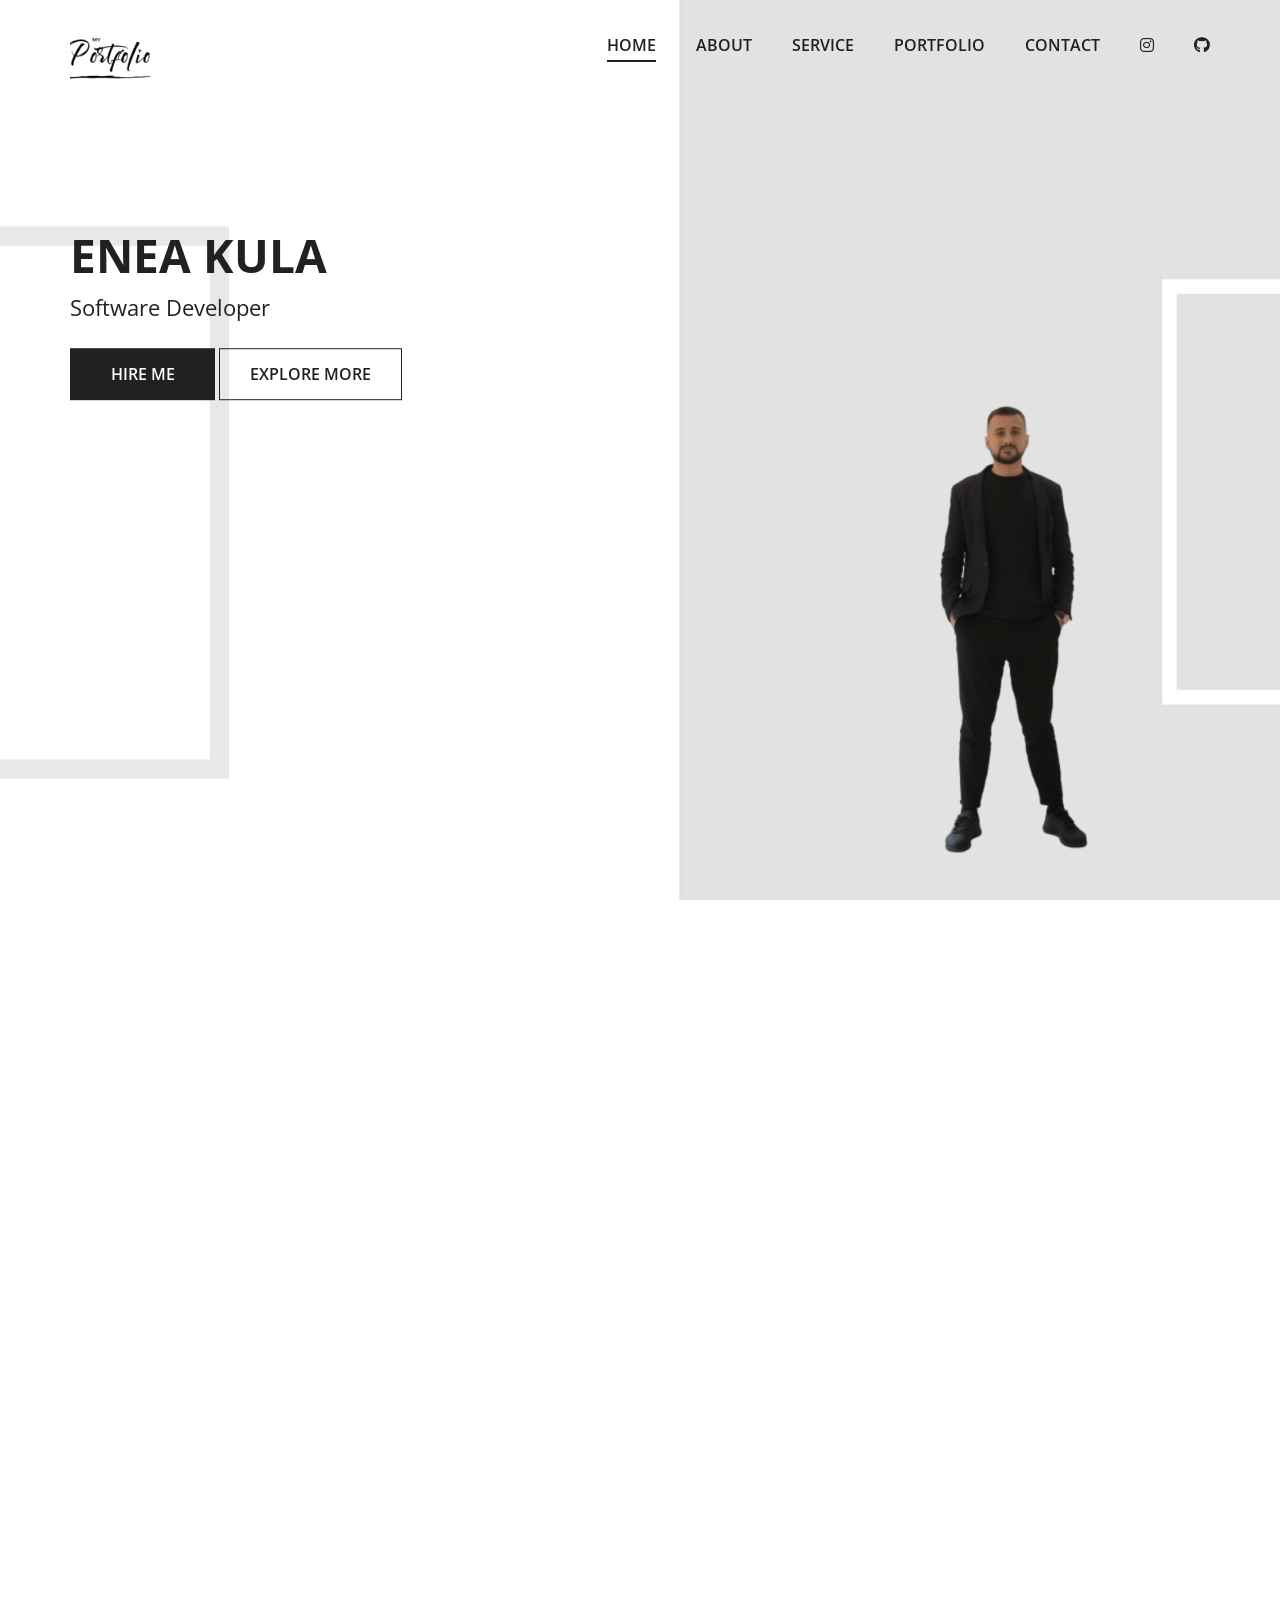
==== index.html @ e33935a3 "link" ====
<!DOCTYPE html>
<html lang="en">

<head>

    <meta http-equiv="Content-Type" content="text/html; charset=utf-8">
    <meta http-equiv="X-UA-Compatible" content="IE=edge">

    <title>Enea Portfolio</title>

    <meta name="description" content="Enea Kula">
    <meta name="author" content="Enea Kula">
    <meta name="keywords" content="Enea Kula">

    <!-- Mobile Specific Metas
    ================================================== -->
    <meta name="viewport" content="width=device-width, minimum-scale=1.0, maximum-scale=1.0">
    <meta name="apple-mobile-web-app-capable" content="yes" />

    <!-- Fonts -->
    <link href="https://fonts.googleapis.com/css?family=Open+Sans:300,400,600,700" rel="stylesheet">

    <style>
        @import url('https://fonts.googleapis.com/css2?family=Emilys+Candy&family=Great+Vibes&family=Poppins:ital,wght@0,100;0,200;0,300;0,400;0,500;0,600;0,700;0,800;0,900;1,100;1,200;1,300;1,400;1,500;1,600;1,700;1,800;1,900&display=swap');
        </style>
    <!-- Favicon
    ================================================== -->
    <link rel="apple-touch-icon" sizes="180x180" href="../logo.png">
    <link rel="icon" type="image/png" sizes="16x16" href="../logo.png">

    <!-- Stylesheets
    ================================================== -->
    <!-- Bootstrap core CSS -->
    <link href="assets/css/bootstrap.min.css" rel="stylesheet">

    <!-- Custom styles for this template -->
    <link href="assets/css/style.css" rel="stylesheet">
    <link href="assets/css/responsive.css" rel="stylesheet">
<link rel="stylesheet" href="https://cdnjs.cloudflare.com/ajax/libs/font-awesome/6.4.2/css/all.min.css">

    <!--[if lt IE 9]>
    <script src="https://oss.maxcdn.com/libs/html5shiv/3.7.0/html5shiv.js"></script>
    <script src="https://oss.maxcdn.com/libs/respond.js/1.4.2/respond.min.js"></script>
    <![endif]-->

</head>

<body>

    <header id="masthead" class="site-header" data-anchor-target=".hero"
        data-top="background: rgba(255,255,255,0); padding: 30px 0; box-shadow: 0px 0px 20px 6px rgba(0, 0, 0, 0);"
        data-top-bottom="background: rgba(255,255,255,1); padding: 10px 0; box-shadow: 0px 0px 20px 6px rgba(0, 0, 0, 0.2);">
        <nav id="primary-navigation" class="site-navigation">
            <div class="container">
                <div class="navbar-header page-scroll">

                    <button type="button" class="navbar-toggle collapsed" data-target="#portfolio-perfect-collapse"
                        aria-expanded="false">
                        <span class="icon-bar"></span>
                        <span class="icon-bar"></span>
                        <span class="icon-bar"></span>
                    </button>

                    <a href="#hero" class="site-logo">
                        <img src="../logo.png" alt="logo">

                    </a>

                </div><!-- /.navbar-header -->

                <div class="main-menu" id="portfolio-perfect-collapse">

                    <ul class="nav navbar-nav navbar-right">

                        <li class="page-scroll"><a href="#hero">Home</a></li>
                        <li class="page-scroll"><a href="#about">About</a></li>
                        <li class="page-scroll"><a href="#service">Service</a></li>
                        <li class="page-scroll"><a href="#portfolio">Portfolio</a></li>
                        <li class="page-scroll"><a href="#contact">Contact</a></li>
                        
                        <li class="page-scroll">  <a  href="https://www.instagram.com/k.ennea/">
                            <i class="fa-brands fa-instagram"></i>
                        </a></li>
                       
                         <li class="page-scroll">  <a  href="https://github.com/eneakula">
                            <i class="fa-brands fa-github"></i>
                        </a></li> 
                      

                    </ul><!-- /.navbar-nav -->

                </div><!-- /.navbar-collapse -->

            </div>
        </nav><!-- /.primary-navigation -->
    </header><!-- /#header -->

    <div id="hero" class="hero">
        <div class="container">
            <div class="row">

                <div class="col-md-6">
                    <h1>Enea Kula</h1>
                    <div class="page-scroll">
                        <p class="job-title">Software Developer</p>
                        <a href="#contact" class="btn btn-fill ">Hire me</a>
                        <div class="clearfix visible-xxs"></div>
                        <a href="#portfolio" class="btn btn-border">Explore more</a>
                    </div>
                </div>

                <div class="col-md-6 text-right ">
                    <img src="../enea 1.png">
                </div>

            </div>
        </div>
    </div><!-- /.hero -->

    <main id="main" class="site-main">

        <section id="about" class="site-section section-about text-center">
            <div class="container">
                <div class="row">
                    <div class="col-md-6 col-md-offset-3">
                        <h2>About</h2>
                        <img src="assets/img/lines.svg" class="img-lines" alt="lines">
                        <p>Hello! I'm Enea Kula, a Java developer, and a guy slighty obsessed for code quality. I’m
                            currently available for freelance work. If you have a project that you want to get started
                            or think you need my help with something, then get in touch.</p>
                        <a href="../ENEA KULA CV.pdf" class="btn btn-fill" target="_blank" download>Download my cv</a>
                    </div>
                </div>
            </div>
        </section><!-- /.secton-about -->

        <section class="site-section section-skills">
            <div class="container">
                <div class="text-center">
                    <h3>My Skills</h3>
                    <img src="assets/img/lines.svg" class="img-lines" alt="lines">
                </div>
                <div class="row">
                    <div class="col-md-4">
                        <div class="skill">
                            <h4>Html/css/JS</h4>
                            <div class="progress">
                                <div class="progress-bar" role="progressbar" data-transitiongoal="100"></div>
                                <!-- /.progress-bar -->
                            </div><!-- /.progress -->
                        </div><!-- /.skill -->
                        <div class="skill">
                            <h4>JAVA</h4>
                            <div class="progress">
                                <div class="progress-bar" role="progressbar" data-transitiongoal="75"></div>
                                <!-- /.progress-bar -->
                            </div><!-- /.progress -->
                        </div><!-- /.skill -->
                    </div>
                    <div class="col-md-4">
                        <div class="skill">
                            <h4>Spring-Boot</h4>
                            <div class="progress">
                                <div class="progress-bar" role="progressbar" data-transitiongoal="82"></div>
                                <!-- /.progress-bar -->
                            </div><!-- /.progress -->
                        </div><!-- /.skill -->
                        <div class="skill">
                            <h4>Angular</h4>
                            <div class="progress">
                                <div class="progress-bar" role="progressbar" data-transitiongoal="66"></div>
                                <!-- /.progress-bar -->
                            </div><!-- /.progress -->
                        </div><!-- /.skill -->
                    </div>
                    <div class="col-md-4">
                        <div class="skill">
                            <h4>Bootstrap</h4>
                            <div class="progress">
                                <div class="progress-bar" role="progressbar" data-transitiongoal="97"></div>
                                <!-- /.progress-bar -->
                            </div><!-- /.progress -->
                        </div><!-- /.skill -->
                        <div class="skill">
                            <h4>JQuery</h4>
                            <div class="progress">
                                <div class="progress-bar" role="progressbar" data-transitiongoal="45"></div>
                                <!-- /.progress-bar -->
                            </div><!-- /.progress -->
                        </div><!-- /.skill -->
                    </div>
                </div>
            </div>
        </section><!-- /.secton-skills -->

        <section id="service" class="site-section section-services overlay text-center">
            <div class="container">
                <div class="row">
                    <div class="col-md-12">
                        <h3>What i do</h3>
                        <img src="assets/img/lines.svg" class="img-lines" alt="lines">
                    </div>
                    <div class="col-sm-4">
                        <div class="service">
                            <img src="assets/img/front-end.svg" alt="Front End Developer">
                            <h4>Front-end</h4>
                            <p>As a javascript developer, I have experience in HTML5 and CSS3 techniques working with
                                jQuery or more advanced javascript MVC frameworks such as angular</p>
                        </div><!-- /.service -->
                    </div>
                    <div class="col-sm-4">
                        <div class="service">
                            <img src="assets/img/back-end.svg" alt="Back End Developer">
                            <h4>Back-end</h4>
                            <p>My unique blend of management and technical expertise positions me to contribute effectively in dynamic environments. 
                                I am eager to leverage my finance knowledge and Java development skills to drive innovation and success in future projects.
                            </p>
                        </div><!-- /.service -->
                    </div>
                    <div class="col-sm-4">
                        <div class="service">
                            <img src="assets/img/consultancy.svg" alt="Coding">
                            <h4>Finance</h4>
                            <p>I am a finance specialist and senior management manager with over 7 years of experience in the finance and banking sectors. 
                                My strong educational background in finance and accounting has provided me with a comprehensive understanding of banking operations, allowing me to excel in managerial roles. </p>
                        </div><!-- /.service -->
                    </div>
                </div>
            </div>
        </section><!-- /.secton-services -->



        <section id="service" class="site-section section-services overlay text-center">
            <div class="container">
                <div class="row">
                    <div class="col-md-12">
                        <h3 style="font-family:Emilys Candy">Willkommen Travel</h3>
        

       <a href="https://www.instagram.com/willkommen_travel/?next=%2F">  
        <img src="./32d26d52-7d92-44be-be61-be09a4246f8b.JPG" style="width: 270px; margin-top: 10px;margin-bottom: 10px;"  alt="lines">
    </a>  
                    </div>
                    <div class="col-sm-12">
                        <div class="service">
                            <!-- <img src="." alt="Front End Developer"> -->
                      
                            <p>At Willkommen Travel, we are passionate about creating unforgettable travel experiences that
                                 inspire and enrich every journey. Our deep love for exploration drives us to offer only the best 
                                 destinations, tailored to your unique desires. As the leading travel agency in
                                 the country, we pride ourselves on delivering unparalleled service and exceptional vacations. <br>
                              <span > <a href="https://www.instagram.com/willkommen_travel/?next=%2F"> If you want to see more offerts click here! </a> </span>
                                </p>
                              
                        </div>
                        
                        
                        <!-- /.service -->
                    </div>
                    <!-- <div class="col-sm-4">
                        <div class="service">
                            <img src="assets/img/back-end.svg" alt="Back End Developer">
                            <h4>Hello</h4>
                            <p>Lorem ipsum dolor, sit amet consectetur adipisicing elit. Dolorum nesciunt cum quos alias sequi voluptatem facere illo, 
                                ipsum rem aspernatur, ipsa perspiciatis velit nulla saepe nobis facilis. Quidem, cum sapiente!
                            </p>
                        </div>
                    </div> -->
                    <!-- <div class="col-sm-4">
                        <div class="service">
                            <img src="assets/img/consultancy.svg" alt="Coding">
                            <h4>Hello</h4>
                            <p>
                    Lorem ipsum dolor sit amet consectetur adipisicing elit. Animi autem quidem ipsa modi possimus, labore cumque,
                     provident itaque praesentium quaerat aliquam debitis optio repellendus id vero officia excepturi illo molestiae! </p>
                        </div>
                    </div> -->
                </div>
            </div>
        </section><!-- /.secton-services -->













        <section id="portfolio" class="site-section section-portfolio">
            <div class="container">
                <div class="text-center">
                    <h3>My recent Works</h3>
                    <img src="assets/img/lines.svg" class="img-lines" alt="lines">
                </div>
                <div class="row">
                    <div class="col-md-4 col-xs-6">
                        <div class="portfolio-item">
                            <img src="./banke.jpg" class="img-res" alt="">
                            <div class="portfolio-item-info">
                                <h4>BANK</h4>
                                <a href="#" data-toggle="modal" data-target="#portfolioItem1"><span
                                        class="glyphicon glyphicon-eye-open"></span></a>
                                <a href="#"><span class="glyphicon glyphicon-link"></span></a>
                            </div><!-- /.portfolio-item-info -->
                        </div><!-- /.portfolio-item -->
                    </div>
                    <div class="col-md-4 col-xs-6">
                        <div class="portfolio-item">
                            <img src="./administrate.jpg" class="img-res" alt="">
                            <div class="portfolio-item-info">
                                <h4>Housing Sector Specialist</h4>
                                <a href="#" data-toggle="modal" data-target="#portfolioItem2"><span
                                        class="glyphicon glyphicon-eye-open"></span></a>
                                <a href="#"><span class="glyphicon glyphicon-link"></span></a>
                            </div><!-- /.portfolio-item-info -->
                        </div><!-- /.portfolio-item -->
                    </div>
                    <div class="col-md-4 col-xs-6">
                        <div class="portfolio-item">
                            <img src="assets/img/portfolio-3.jpg" class="img-res" alt="">
                            <div class="portfolio-item-info">
                                <h4>Gibili-cinema</h4>
                                <a href="https://github.com/eneakula/gibili-cinema" data-toggle="modal" data-target="#portfolioItem3"><span
                                        class="glyphicon glyphicon-eye-open"></span></a>
                                <a href="https://github.com/eneakula/gibili-cinema"><span class="glyphicon glyphicon-link"></span></a>
                            </div><!-- /.portfolio-item-info -->
                        </div><!-- /.portfolio-item -->
                    </div>
                    <div class="col-md-4 col-xs-6">
                        <div class="portfolio-item">
                            <img src="assets/img/portfolio-4.jpg" class="img-res" alt="">
                            <div class="portfolio-item-info">
                                <h4 style="font-size: 25px;" >Parking-Management-System</h4>
                                <a href="https://github.com/eneakula/Parking-Management-System" data-toggle="modal" data-target="#portfolioItem4"><span
                                        class="glyphicon glyphicon-eye-open"></span></a>
                                <a href="https://github.com/eneakula/Parking-Management-System"><span class="glyphicon glyphicon-link"></span></a>
                            </div><!-- /.portfolio-item-info -->
                        </div><!-- /.portfolio-item -->
                    </div>
                    <div class="col-md-4 col-xs-6">
                        <div class="portfolio-item">
                            <img src="assets/img/portfolio-5.jpg" class="img-res" alt="">
                            <div class="portfolio-item-info">
                                <h4 style="font-size: 25px;">Student Management System</h4>
                                <a href="https://github.com/eneakula/Student_Management_System" data-toggle="modal" data-target="#portfolioItem5"><span
                                        class="glyphicon glyphicon-eye-open"></span></a>
                                <a href="https://github.com/eneakula/Student_Management_System"><span class="glyphicon glyphicon-link"></span></a>
                            </div><!-- /.portfolio-item-info -->
                        </div><!-- /.portfolio-item -->
                    </div>
                    <div class="col-md-4 col-xs-6">
                        <div class="portfolio-item">
                            <img src="./Library.jpg" class="img-res" alt="">
                            <div class="portfolio-item-info">
                                <h4>Library Management </h4>
                                <a href="https://github.com/eneakula/Library_Management" data-toggle="modal" data-target="#portfolioItem6"><span
                                        class="glyphicon glyphicon-eye-open"></span></a>
                                <a href="https://github.com/eneakula/Library_Management"><span class="glyphicon glyphicon-link"></span></a>
                            </div><!-- /.portfolio-item-info -->
                        </div><!-- /.portfolio-item -->
                    </div>
                </div>
            </div>
        </section><!-- /.secton-portfolio -->

        <section class="site-section section-counters text-center">
            <div class="container">
                <div class="row">
                    <div class="col-sm-4 col-xs-12">
                        <p class="counter start" data-to="10" data-speed="2000">1</p>
                        <h4>Years Experience</h4>
                    </div>
                    <div class="col-sm-4 col-xs-12">
                        <p class="counter start" data-to="120" data-speed="2000">10</p>
                        <h4>Projects Delivered</h4>
                    </div>
                    <div class="col-sm-4 col-xs-12">
                        <p id="infinity" class="counter" data-from="0" data-to="1" data-speed="1000">0</p>
                        <h4>Seconds on this site!</h4>
                    </div>
                </div>
            </div>
        </section><!-- /.section-counters -->

        <section id="contact" class="site-section section-form text-center">
            <div class="container">

                <h3>Contact</h3>
                <img src="assets/img/lines.svg" class="img-lines" alt="lines">
                <form>
                    <div class="row">
                        <div class="col-sm-6">
                            <input type="text" name="name" class="form-control mt-x-0" placeholder="Name" required>
                        </div>
                        <div class="col-sm-6">
                            <input type="email" name="email" class="form-control" placeholder="Email" required>
                        </div>
                        <div class="col-sm-12">
                            <textarea name="message" id="mesaage" class="form-control" placeholder="Message"
                                required></textarea>
                        </div>
                    </div>
                    
                   
      

                              <button   class="btn btn-border" > 
                                <a  href="mailto:kulaenea94@gmail.com" class="topbar-item link">Hire Me  </a>
                      </button>
                       
                </form>
            </div>
        </section><!-- /.section-form -->

    </main><!-- /#main -->
<section>
    <footer id="colophon" class="site-footer">
        <div class="container">
            <div class="row">
                <div class="col-sm-4 col-xs-12">           
                    
                    <a class="icon linkedin-bg" href="https://www.linkedin.com/in/enea-kula/?originalSubdomain=al"><i class="icon-linkedin"></i></a>

                    <a class="icon github-bg" href="https://github.com/eneakula">
                        <i class="fa-brands fa-github"></i>
                    </a>
                    <a class="icon instagram-bg" href="https://www.instagram.com/k.ennea/">
                        <i class="fa-brands fa-instagram"></i>
                    </a>
                    <a class="icon instagram-bg" href="https://www.instagram.com/willkommen_travel/?next=%2F">
                        <i class="fa-brands fa-instagram"></i>
                    </a>

                    <a class="icon facebook-bg" href="#"><i class="icon-facebook"></i></a>

                </div>
                <div class="col-sm-4 col-sm-offset-0 col-xs-6 col-xs-offset-3">
                    <p class="copyright">2025. All Rights Reserved Enea Kula</p>
                </div>
                <div class="col-sm-4 col-xs-3">
                    <div class="text-right page-scroll">
                        <a class="icon icon-up-bg" href="#hero"><i class="icon-up"></i></a>
                    </div>
                </div>
            </div>
        </div>
    </footer><!-- /#footer -->
</section>

     
    <div id="portfolioItem1" class="modal fade" role="dialog">
        <div class="modal-dialog">
            <div class="modal-content">
                <div class="modal-header">
                    <a class="close" data-dismiss="modal"><span class="glyphicon glyphicon-remove"></span></a>
                    <img class="img-res" src="./banke.jpg" alt="">
                </div>
                <div class="modal-body">
                    <h4 class="modal-title">Finance</h4>
                    <p>I have worked at Intesa Sanpaolo Bank, managing the opening and
                         closing of individual and business accounts, ensuring compliance with bank policies. 
                         I handled internal and interbank transactions and provided guidance on consumer loans.
                         My role focused on delivering excellent customer service and maintaining a
                          strong understanding of banking products.</p>
                </div>
                <div class="modal-footer">
                    <a href="#" class="btn btn-fill">Visit Page</a>
                </div>
            </div>
        </div>
    </div>

    <div id="portfolioItem2" class="modal fade" role="dialog">
        <div class="modal-dialog">
            <div class="modal-content">
                <div class="modal-header">
                    <a class="close" data-dismiss="modal"><span class="glyphicon glyphicon-remove"></span></a>
                    <img class="img-res" src="./administrate.jpg" alt="">
                </div>
                <div class="modal-body">
                    <h4 class="modal-title">Housing Sector Specialist</h4>
                    <p>I have worked for over 4 years as a Housing Sector 
                        Specialist in the Municipality of Durrës, Albania,
                         focusing on social policies. My responsibilities
                          included reviewing housing applications from 
                          citizens across the municipality
                         in need of social housing and ensuring their
                          treatment in accordance with current laws.
                           I also prepared the budget for housing projects
                            and contributed to the development of 
                            short-term housing policies.</p>
                </div>
                <div class="modal-footer">
                    <a href="#" class="btn btn-fill">Visit Page</a>
                </div>
            </div>
        </div>
    </div>

    <div id="portfolioItem3" class="modal fade" role="dialog">
        <div class="modal-dialog">
            <div class="modal-content">
                <div class="modal-header">
                    <a class="close" data-dismiss="modal"><span class="glyphicon glyphicon-remove"></span></a>
                    <img class="img-res" src="assets/img/portfolio-3.jpg" alt="">
                </div>
                <div class="modal-body">
                    <h4 class="modal-title">gibili-cinema</h4>
                    <p>The "gibili-cinema" project is a website that
                         provides detailed information about a curated selection of films from Studio Ghibli. Each film includes a specific description featuring the trailer, director, runtime, and production year. 
                        The site is built using Angular and 
                        JavaScript, offering an interactive and
                         dynamic user experience for film enthusiasts 
                         and those looking to explore the works of this
                          renowned studio.</p>
                </div>
                <div class="modal-footer">
                    <a href="https://github.com/eneakula/gibili-cinema" class="btn btn-fill">Visit Page</a>
                </div>
            </div>
        </div>
    </div>

    <div id="portfolioItem4" class="modal fade" role="dialog">
        <div class="modal-dialog">
            <div class="modal-content">
                <div class="modal-header">
                    <a class="close" data-dismiss="modal"><span class="glyphicon glyphicon-remove"></span></a>
                    <img class="img-res" src="assets/img/portfolio-4.jpg" alt="">
                </div>
                <div class="modal-body">
                    <h4 class="modal-title">Parking-Management-System</h4>
                    <p>The Parking Management System is a Java-based application designed to 
                        manage vehicle entries, exits, and parking payments in a designated parking area.
                         It utilizes an SQL database 
                        to store customer details, parking slot availability, and parking tickets.</p>
                </div>
                <div class="modal-footer">
                    <a href="https://github.com/eneakula/Parking-Management-System" class="btn btn-fill">Visit Page</a>
                </div>
            </div>
        </div>
    </div>

    <div id="portfolioItem5" class="modal fade" role="dialog">
        <div class="modal-dialog">
            <div class="modal-content">
                <div class="modal-header">
                    <a class="close" data-dismiss="modal"><span class="glyphicon glyphicon-remove"></span></a>
                    <img class="img-res" src="assets/img/portfolio-5.jpg" alt="">
                </div>
                <div class="modal-body">
                    <h4 class="modal-title">Student Management System</h4>
                    <p>The Student Management System is designed to 
                        streamline and organize student data, making it easier to manage academic records 
                        and administrative tasks. It offers features like grade tracking, attendance monitoring,
                         and course management, ensuring efficiency and accuracy. With this system, educational institutions
                         can improve communication, simplify processes, and enhance the overall student experience.</p>
                </div>
                <div class="modal-footer">
                    <a href="https://github.com/eneakula/Student_Management_System" class="btn btn-fill">Visit Page</a>
                </div>
            </div>
        </div>
    </div>

    <div id="portfolioItem6" class="modal fade" role="dialog">
        <div class="modal-dialog">
            <div class="modal-content">
                <div class="modal-header">
                    <a class="close" data-dismiss="modal"><span class="glyphicon glyphicon-remove"></span></a>
                    <img class="img-res" src="./Library.jpg" alt="">
                </div>
                <div class="modal-body">
                    <h4 class="modal-title">Library Management</h4>
                    <p>The Library Management System, developed in Java, 
                        efficiently manages a library’s collection by storing key
                         information, including the author, title, and year of publication.
                          It offers functionality for adding and removing books based on specific 
                          criteria such as author or theme, ensuring dynamic inventory control.
                           Additionally, the system supports searching
                         and updating book details, streamlining library operations and enhancing user accessibility</p>
                </div>
                <div class="modal-footer">
                    <a href="https://github.com/eneakula/Library_Management" class="btn btn-fill">Visit Page</a>
                </div>
            </div>
        </div>
    </div>

    <!-- Bootstrap core JavaScript
    ================================================== -->
    <!-- Placed at the end of the document so the pages load faster -->
    <script src="https://ajax.googleapis.com/ajax/libs/jquery/3.1.1/jquery.min.js"></script>
    <script src="assets/js/bootstrap.min.js"></script>
    <script src="https://cdnjs.cloudflare.com/ajax/libs/jquery-easing/1.4.1/jquery.easing.min.js"></script>
    <script src="assets/js/skrollr.min.js"></script>
    <script
        src="https://cdnjs.cloudflare.com/ajax/libs/bootstrap-progressbar/0.9.0/bootstrap-progressbar.min.js"></script>
    <script src="assets/js/jquery.countTo.min.js"></script>
    <script src="assets/js/script.js"></script>

</body>

</html>
---- assets/css/style.css ----
/* FONT
================================================== */
@font-face {
  font-family: "fontello";
  src: url("../fonts/fontello.eot?37927580");
  src: url("../fonts/fontello.eot?37927580#iefix") format("embedded-opentype"),
    url("../fonts/fontello.woff2?37927580") format("woff2"),
    url("../fonts/fontello.woff?37927580") format("woff"),
    url("../fonts/fontello.ttf?37927580") format("truetype"),
    url("../fonts/fontello.svg?37927580#fontello") format("svg");
  font-weight: normal;
  font-style: normal;
}

[class^="icon-"]:before,
[class*=" icon-"]:before {
  font-family: "fontello";
  font-style: normal;
  font-weight: normal;
  speak: none;
  display: inline-block;
  text-decoration: inherit;
  width: 1em;
  margin-right: 0.2em;
  text-align: center;
  font-variant: normal;
  text-transform: none;
  line-height: 1em;
  margin-left: 0.2em;
  -webkit-font-smoothing: antialiased;
  -moz-osx-font-smoothing: grayscale;
}

.icon-twitter:before {
  content: "\f099";
} /* '' */
.icon-facebook:before {
  content: "\f09a";
} /* '' */
.icon-gplus:before {
  content: "\f0d5";
} /* '' */
.icon-linkedin:before {
  content: "\f0e1";
} /* '' */
.icon-linkedin:before {
  content: "\f0e1";
} /* '' */
.icon-up:before {
  content: "\f176";
} /* '' */

/* CUSTOM RESETS
================================================== */
a {
  transition: color 0.25s ease-in-out;
  -moz-transition: color 0.25s ease-in-out;
  -webkit-transition: color 0.25s ease-in-out;
  -o-transition: color 0.25s ease-in-out;
  -ms-transition: color 0.25s ease-in-out;
}

a:focus,
a:hover {
  outline: 0 none;
  text-decoration: none;
}

h4 {
  font-size: 30px;
}
html,
body {
  padding: 0;
  margin: 0;
  overflow-x: hidden;
}
/* Buttons */
.btn {
  min-width: 145px;
  line-height: 50px;
  padding: 0 30px;
  font-size: 16px;
  font-weight: 600;
  text-transform: uppercase;
  border-radius: 0;
  transition: box-shadow 0.25s ease-in-out;
  -moz-transition: box-shadow 0.25s ease-in-out;
  -webkit-transition: box-shadow 0.25s ease-in-out;
  -o-transition: box-shadow 0.25s ease-in-out;
  -ms-transition: box-shadow 0.25s ease-in-out;
}

.btn-fill {
  color: #fff;
  background-color: #212121;
}

.btn-border {
  background-color: transparent;
  color: #212121;
  border: 1px solid #212121;
}

.btn-fill:hover,
.btn-fill:focus {
  color: #fff;
}

.btn:hover,
.btn:focus {
  box-shadow: 0px 10px 18px 0px rgba(0, 0, 0, 0.15);
}

/* Input fields */
.form-control {
  padding-left: 10px;
  border: 0;
  border-bottom: 1px solid #212121;
  border-radius: 0;
  background-color: transparent;
  box-shadow: none;
  outline: 0 none transparent;
  -webkit-appearance: none;
}

textarea {
  margin-top: 40px;
  min-height: 200px;
  resize: none;
}

.form-control:focus {
  box-shadow: none;
  border-bottom-color: #e1e1e1;
}

::-moz-placeholder,
::-webkit-input-placeholder {
  font-size: 16px;
}

/* LAYOUT
================================================== */
html,
body {
  width: 100%;
  height: 100%;
  margin: 0;
  padding: 0;
  font-family: "Open Sans", sans-serif;
  font-size: 16px;
  color: #212121;
}

.img-res {
  display: block;
  width: 100vw;
  height: 100vh;
  max-width: 100%;
  max-height: 100%;
  object-fit: cover;
}

.visible-xxs {
  display: none;
}

/* Background-color */
.gray-bg {
  background-color: #e1e1e1;
}

/* HEADER
================================================== */
.site-header {
  position: fixed;
  top: 0;
  width: 100%;
  background-color: transparent;
  z-index: 5;
}

.site-logo img {
  padding-bottom: 2px;
  max-width: 80px;
}

/* Navigation */
.navbar-nav > li > a {
  padding: 5px 0;
  font-weight: 600;
  color: #212121;
  text-transform: uppercase;
  border-bottom: 2px solid transparent;
  transition: border-color 0.25s ease-in-out;
  -moz-transition: border-color 0.25s ease-in-out;
  -webkit-transition: border-color 0.25s ease-in-out;
  -o-transition: border-color 0.25s ease-in-out;
  -ms-transition: border-color 0.25s ease-in-out;
}

.navbar-nav.navbar-right {
  margin-right: 0;
}

.navbar-nav > li + li > a {
  margin-left: 40px;
}

.navbar-nav > li > a:hover,
.navbar-nav > li.active > a,
.nav > li > a:hover,
.nav > li.active > a {
  background-color: transparent;
  border-bottom: 2px solid #212121;
}

.nav > li > a:focus {
  background-color: transparent;
}

/* HERO
================================================== */
.hero {
  background: url(../img/hero.jpg) no-repeat center / cover;
  height: 100%;
  width: 100%;
  min-height: 700px;
}

.hero .container {
  position: relative;
  height: 100%;
}

.hero .col-md-6:first-child {
  position: absolute;
  top: 35%;
  left: 0;
  transform: translateY(-50%);
  -webkit-transform: translateY(-50%);
  -ms-transform: translateY(-50%);
  -moz-transform: translateY(-50%);
  -o-transform: translateY(-50%);
  z-index: 2;
}

.hero .col-md-6:last-child {
  position: absolute;
  right: 0;
  bottom: 0;
}

.hero h1 {
  font-size: 46px;
  font-weight: 700;
  margin: 0 0 15px;
  text-transform: uppercase;
}

.job-title {
  font-size: 22px;
  margin-bottom: 30px;
  line-height: 1;
}

.hero img {
  height: 600px;
}

/* SITEMAIN
================================================== */
.site-main {
  position: relative;
  margin-bottom: 100px;
  background-color: #fff;
  z-index: 1;
}
/* site-section */
.site-section {
  padding-top: 120px;
}

.site-section h2,
.site-section h3 {
  font-size: 36px;
  margin: 0;
  text-transform: uppercase;
}

.img-lines {
  margin: 15px 0 40px;
}

.site-section p {
  margin-bottom: 35px;
}

/* Section: Skills */
.section-skills {
  padding-bottom: 120px;
}

.skill + .skill {
  margin-top: 50px;
}

.skill h4 {
  font-size: 24px;
  text-transform: uppercase;
  margin: 0 0 15px;
}

.progress {
  height: 15px;
  margin-bottom: 0;
  border-radius: 0;
  background-color: #dfdfdf;
  box-shadow: none;
}

.progress-bar {
  background-color: #212121;
}

/* Section: Services */
.section-services {
  position: relative;
  padding-top: 220px;
}

.section-services:before {
  content: "";
  background: url(../img/manhatan.jpeg) no-repeat fixed center / cover;
  width: 100%;
  height: 400px;
  position: absolute;
  left: 0;
  top: 0;
}


.overlay:after {
  content: "";
  width: 100%;
  height: 400px;
  position: absolute;
  background-color: rgba(255, 255, 255, 0.5);
  top: 0;
  left: 0;
  z-index: 0;
}

.section-services .container {
  padding: 120px 100px;
  position: relative;
  background-color: #fff;
  box-shadow: 0px 0px 40px 8px rgba(0, 0, 0, 0.2);
  z-index: 1;
}

.service h4 {
  margin: 25px 0;
  font-size: 24px;
  font-weight: 700;
}

.service p {
  color: #000;
  margin-bottom: 0;
}

/* Section: Portfolio */
.section-portfolio {
  padding-bottom: 120px;
}

.portfolio-item {
  height: 280px;
  margin-bottom: 30px;
  position: relative;
}

.section-portfolio .col-md-4:nth-last-child(-n + 3) .portfolio-item {
  margin-bottom: 0;
}

.portfolio-item:before {
  content: "";
  height: 100%;
  width: 100%;
  position: absolute;
  top: 0;
  left: 0;
  z-index: 1;
  transition: background-color 0.25s ease-in-out;
  -moz-transition: background-color 0.25s ease-in-out;
  -webkit-transition: background-color 0.25s ease-in-out;
  -o-transition: background-color 0.25s ease-in-out;
  -ms-transition: background-color 0.25s ease-in-out;
}

.portfolio-item:hover:before {
  background-color: rgba(33, 33, 33, 0.6);
}

.portfolio-item-info {
  position: absolute;
  top: 150px;
  left: 0px;
  z-index: 999;
  opacity: 0;
  transition: opacity 0.25s ease-in-out, left 0.25s ease-in-out;
  -moz-transition: opacity 0.25s ease-in-out, left 0.25s ease-in-out;
  -webkit-transition: opacity 0.25s ease-in-out, left 0.25s ease-in-out;
  -o-transition: opacity 0.25s ease-in-out, left 0.25s ease-in-out;
  -ms-transition: opacity 0.25s ease-in-out, left 0.25s ease-in-out;
}

.portfolio-item:hover .portfolio-item-info {
  left: 50px;
  opacity: 1;
}

.portfolio-item-info h4 {
  margin: 0 0 20px;
  font-weight: 700;
  color: #fff;
}

.portfolio-item-info a {
  padding: 6px 7px 4px;
  font-size: 12px;
  border: 1px solid #fff;
  border-radius: 50px;
  color: #fff;
  transition: color 0.25s ease-in-out, background-color 0.25s ease-in-out;
  -moz-transition: color 0.25s ease-in-out, background-color 0.25s ease-in-out;
  -webkit-transition: color 0.25s ease-in-out,
    background-color 0.25s ease-in-out;
  -o-transition: color 0.25s ease-in-out, background-color 0.25s ease-in-out;
  -ms-transition: color 0.25s ease-in-out, background-color 0.25s ease-in-out;
}

.portfolio-item-info a:hover {
  color: #212121;
  background-color: #fff;
}

.section-portfolio .btn {
  margin-top: 10px;
}

/* Modal */
.modal {
  z-index: 9999;
}

.modal-content {
  border-radius: 0;
  box-shadow: 0px 0px 40px 8px rgba(0, 0, 0, 0.2);
}

.modal-header {
  position: relative;
  padding: 0;
  height: 500px;
}

.modal-header .close {
  position: absolute;
  right: 0;
  padding: 10px 11px;
  margin-top: 0;
  background-color: #fff;
  font-size: 16px;
  color: #212121;
  border-left: 1px solid #212121;
  border-bottom: 1px solid #212121;
  opacity: 1;
  transition: box-shadow 0.25s ease-in-out;
  -moz-transition: box-shadow 0.25s ease-in-out;
  -webkit-transition: box-shadow 0.25s ease-in-out;
  -o-transition: box-shadow 0.25s ease-in-out;
  -ms-transition: box-shadow 0.25s ease-in-out;
}

.modal-header .close:hover {
  box-shadow: 0px 10px 18px 0px rgba(0, 0, 0, 0.2);
}

.modal-body h4 {
  font-weight: 700;
}

.modal-footer {
  text-align: center;
}

/* Section: Counters */
.section-counters {
  background: url(../img/kompania.jpg) no-repeat fixed center / cover;
  width: 100%;
  padding: 100px 0;
  position: relative;
}

.section-counters:before {
  content: "";
  position: absolute;
  top: 0;
  left: 0;
  width: 100%;
  height: 100%;
  background-color: rgba(0, 0, 0, 0.7);
}

.section-counters h4 {
  color: #fff;
  margin: 25px 0 0;
}

.site-section p.counter {
  font-size: 100px;
  font-weight: 300;
  color: #fff;
  margin: 0;
  line-height: 0.8;
}

/* Section: Form*/
.section-form {
  padding-bottom: 120px;
}

.section-form .btn {
  margin-top: 40px;
}

/* FOOTER
================================================== */
.site-footer {
  position:relative;
  bottom: 0;
  padding: 30px 0;
  width: 100%;
  background-color: #212121;
  z-index: 0;
}

.icon {
  line-height: 40px;
  padding: 9px 11px;
  color: #fff;
  border: 1px solid #fff;
  border-radius: 50%;
}

.icon + .icon {
  margin-left: 5px;
}

.icon i:before {
  margin: 0;
}

.icon:hover {
  background-color: #fff;
}

.site-footer a {
  transition: color 0.25s ease-in-out, background-color 0.25s ease-in-out;
  -moz-transition: color 0.25s ease-in-out, background-color 0.25s ease-in-out;
  -webkit-transition: color 0.25s ease-in-out,
    background-color 0.25s ease-in-out;
  -o-transition: color 0.25s ease-in-out, background-color 0.25s ease-in-out;
  -ms-transition: color 0.25s ease-in-out, background-color 0.25s ease-in-out;
}

a.twitter-bg:hover {
  color: #55acee;
}
a.facebook-bg:hover {
  color: #3b5998;
}
a.gplus-bg:hover {
  color: #007bb5;
}
a.linkedin-bg:hover {
  color: #dd4b39;
}
a.icon-up-bg:hover {
  color: #212121;
}

.copyright {
  margin-bottom: 0;
  line-height: 40px;
  color: #fff;
  text-align: center;
}
---- assets/css/responsive.css ----
/* Large Devices, Wide Screens */
@media only screen and (max-width : 1199px) {
	/* HEADER
	================================================== */
	/* Navigation */
	.navbar-nav > li + li > a {
	    margin-left: 30px;
	}

	/* HERO
	================================================== */
	.hero {
		min-height: 600px;
	}

	.hero img {
		height: 500px;
	}

	/* SITEMAIN
	================================================== */
	/* Modal */
	.modal-header {
		height: 400px;
	}
}

/* Medium Devices, Desktops */
@media only screen and (max-width : 991px) {
	/* CUSTOM RESETS
	================================================== */
	h4 {
		font-size: 24px;
	}

	/* Buttons */ 
	.btn {
	    min-width: 120px;
	    line-height: 40px;
	    padding: 0 25px;
	    font-size: 14px;
	} 

	/* HEADER
	================================================== */
	/* Navigation */
	.navbar-nav > li > a {
		font-size: 14px;
	}

	.navbar-nav > li + li > a {
	    margin-left: 20px;
	}

	/* HERO
	================================================== */
	.hero h1 {
		font-size: 38px
	}

	.job-title {
		font-size: 20px;
	}

	.hero img {
		height: 420px;
	}

	/* SITEMAIN
	================================================== */
	.site-section {
		padding-top: 90px;
	}

	.section-skills,
	.section-portfolio,
	.section-form {
	    padding-bottom: 90px;
	}

	.site-section h2,
	.site-section h3 {
		font-size: 32px
	}

	/* Section: Skills */
	.section-skills .col-md-4 + .col-md-4,
	.skill + .skill {
		margin-top: 20px;
	}

	.skill h4 {
		font-size: 22px;
	}

	/* Section: Services */
	.section-services{
		padding-top: 200px;
	}

	.section-services .container {
		padding: 70px 90px;
	}
	
	.service h4 {
		font-size: 22px; 
	}

	/* Section: Portfolio */
	.section-portfolio .col-md-4:nth-last-child(-n+3) .portfolio-item {
	    margin-bottom: 30px;
	}

	.section-portfolio .col-md-4:nth-last-child(-n+2) .portfolio-item {
	    margin-bottom: 0;
	}

	/* Section: Counters */
	.section-counters {
		padding: 70px 0;
	}

	.site-section p.counter {
		font-size: 80px;
	}

	/* Modal */
	.modal-header {
		height: 350px;
	}
}

/* Small Devices, Tablets */
@media only screen and (max-width : 767px) {
	/* CUSTOM RESETS
	================================================== */
	h4 {
		font-size: 20px;
	}

	/* Buttons */ 
	.btn {
	    min-width: 100px;
	    line-height: 30px;
	    padding: 0 20px;
	} 

	/* Input fields */
	.form-control {
	 	margin-top: 25px;
	}

	/* Margin and Paddings Resets */
	.mt-x-0 {
	    margin-top: 0;
	}

	/* HEADER
	================================================== */
	.site-logo {
		padding-left: 15px;
	}

	.site-logo img {
		height: 45px;
	}

	/* Navigation */
	.navbar-toggle {
	    margin: 0 15px 0 0;
	    padding: 5px 0;
	   	border: 0;
	}

	.navbar-toggle .icon-bar {
		height: 1px;
		width: 30px;
	    background-color: #212121;
	    -webkit-transition: all 0.3s;
	    -moz-transition: all 0.3s;
	    -ms-transition: all 0.3s;
	    -o-transition: all 0.3s;
	    transition: all 0.3s;
	}

	.navbar-toggle .icon-bar + .icon-bar {
		margin-top: 6px; 
	}

	.navbar-toggle.act .icon-bar:first-child, 
	.navbar-toggle.act .icon-bar:last-child  { 
	    position: absolute;
	    top: 10px;
	    height: 2px;
	    background-color: #fff;
	}

	.navbar-toggle.act .icon-bar:first-child {
		-webkit-transform: rotate(45deg);
		-moz-transform: rotate(45deg);
		-ms-transform: rotate(45deg);
		-o-transform: rotate(45deg);
		transform: rotate(45deg);
	}

	.navbar-toggle.act .icon-bar:last-child  {
		-webkit-transform: rotate(-45deg);
		-moz-transform: rotate(-45deg);
		-ms-transform: rotate(-45deg);
		-o-transform: rotate(-45deg);
		transform: rotate(-45deg);
	}

	.navbar-toggle.act .icon-bar:nth-child(2) {
		opacity: 0;
	}

	.navbar-toggle.act .icon-bar + .icon-bar  {
	    margin-top: 0px;
	}

	.navbar-nav > li > a,
	.navbar-nav > li + li > a {
		display: inline-block;
		margin: 0;
		color: #fff;
	}

	.navbar-nav > li > a:hover,
	.navbar-nav > li.active > a,
	.nav > li > a:hover,
	.nav > li.active > a {
	    border-bottom: 2px solid #fff;
	}

	.navbar-toggle.act {
		z-index: 9999;
		height: 25px;
	}

	.main-menu {
		background-color: rgba(33,33,33,0.9);
		position: fixed;
		left: 0;
		top: 0;
		z-index: 100;
		height: 100%;
		width: 100%;
		display: table;
		text-align: center;
		opacity: 0;
		-webkit-transition: all 500ms cubic-bezier(0.68, -0.55, 0.265, 1.55);
		transition: all 500ms cubic-bezier(0.68, -0.55, 0.265, 1.55);
		-webkit-transform: scale(0);
		transform: scale(0);
	}

	.main-menu.act {
		opacity: 1;
		-webkit-transform: scale(1);
		transform: scale(1);
	}

	.main-menu.act ul li {
		opacity: 1;
		-webkit-transform: translateX(0);
		transform: translateX(0);
	}

	.main-menu ul {
		display: table-cell;
		vertical-align: middle;
	}

	.main-menu li {
		padding: 8px 0;
		-webkit-transition: all 400ms 510ms;
		transition: all 400ms 510ms;
		opacity: 0;
	}

	.main-menu li:nth-child(odd) {
		-webkit-transform: translateX(30%);
		transform: translateX(30%);
	}

	.main-menu li:nth-child(even) {
		-webkit-transform: translateX(-30%);
		transform: translateX(-30%);
	}

	/* HERO
	================================================== */
	.hero .col-md-6:first-child {
		top: 30%;
	}

	.hero h1 {
		font-size: 32px
		margin-bottom: 10px;
	}

	.job-title {
		font-size: 18px;
		margin-bottom: 20px;
	}

	.hero img {
		height: 500px
	}

	/* SITEMAIN
	================================================== */
	.site-main {
		margin-bottom: 140px;
	}

	/* site-section */
	.site-section {
	   padding-top: 60px;
	}

	.section-skills,
	.section-portfolio,
	.section-form {
	    padding-bottom: 60px;
	}

	.site-section h2,
	.site-section h3 {
	    font-size: 28px;
	}

	.img-lines {
	    margin: 10px 0 30px;
	}

	.site-section p {
	    margin-bottom: 25px;
	}

	/* Section: Skills */
	.skill h4 {
	    text-transform: uppercase;
	    margin-bottom: 10px;
	}

	/* Section: Services */
	.section-services {
		padding-top: 180px;
	}

	.service h4 {
		margin: 10px 0;
	}

	/* Section: Portfolio */
	.section-portfolio .col-xs-6:nth-child(odd) {
		padding-right: 7.5px;
	}

	.section-portfolio .col-xs-6:nth-child(even) {
		padding-left: 7.5px;
	}

	.portfolio-item,
	.section-portfolio .col-md-4:nth-last-child(-n+3) .portfolio-item {
		margin-bottom: 15px; 
	}

	.section-portfolio .col-md-4:nth-last-child(-n+2) .portfolio-item {
		margin-bottom: 0px;
	}

	.section-services .container {
		width: 90%;
		padding: 40px 20px;
	}

	/* Section: Counters */
	.section-counters .col-xs-12 + .col-xs-12 {
		margin-top: 25px;
	}

	/* Section: Form */
	.section-form .btn {
		margin-top: 25px;
	}

	/* Modal */
	.modal-header {
		height: 250px;
	}

	/* FOOTER
	================================================== */
	.site-footer .col-xs-12 {
		text-align: center;
	}
}

/* Extra Small Devices, Phones */ 
@media only screen and (max-width : 479px) {
	.visible-xxs {
		display: block;
	}

	/* HERO
	================================================== */
	.hero .visible-xxs + .btn {
		margin-top: 10px;
	}

	/* SITEMAIN
	================================================== */
	.site-main {
		margin-bottom: 180px;
	}

	/* Section: Portfolio */
	.section-portfolio .col-xs-6 {
		width: 100%;
		padding: 0;
	}

	.section-portfolio .col-xs-6:nth-child(odd) {
		padding-right: 0px;
	}

	.section-portfolio .col-xs-6:nth-child(even) {
		padding-left: 0px;
	}

	.portfolio-item,
	.section-portfolio .col-md-4:nth-last-child(-n+3) .portfolio-item {
		margin-bottom: 0px; 
	}

	.section-portfolio .btn {
		margin-top: 25px;
	}

	/* FOOTER
	================================================== */
	.site-footer .row {
		display:flex;
		flex-direction: column-reverse;	
	}

	.site-footer .text-right{
		text-align: center;
	}

	.site-footer .col-xs-6,
	.site-footer .col-xs-3 {
		width: 100%;
	}

	.site-footer .col-xs-offset-3 {
		margin-left: 0;
	}
}
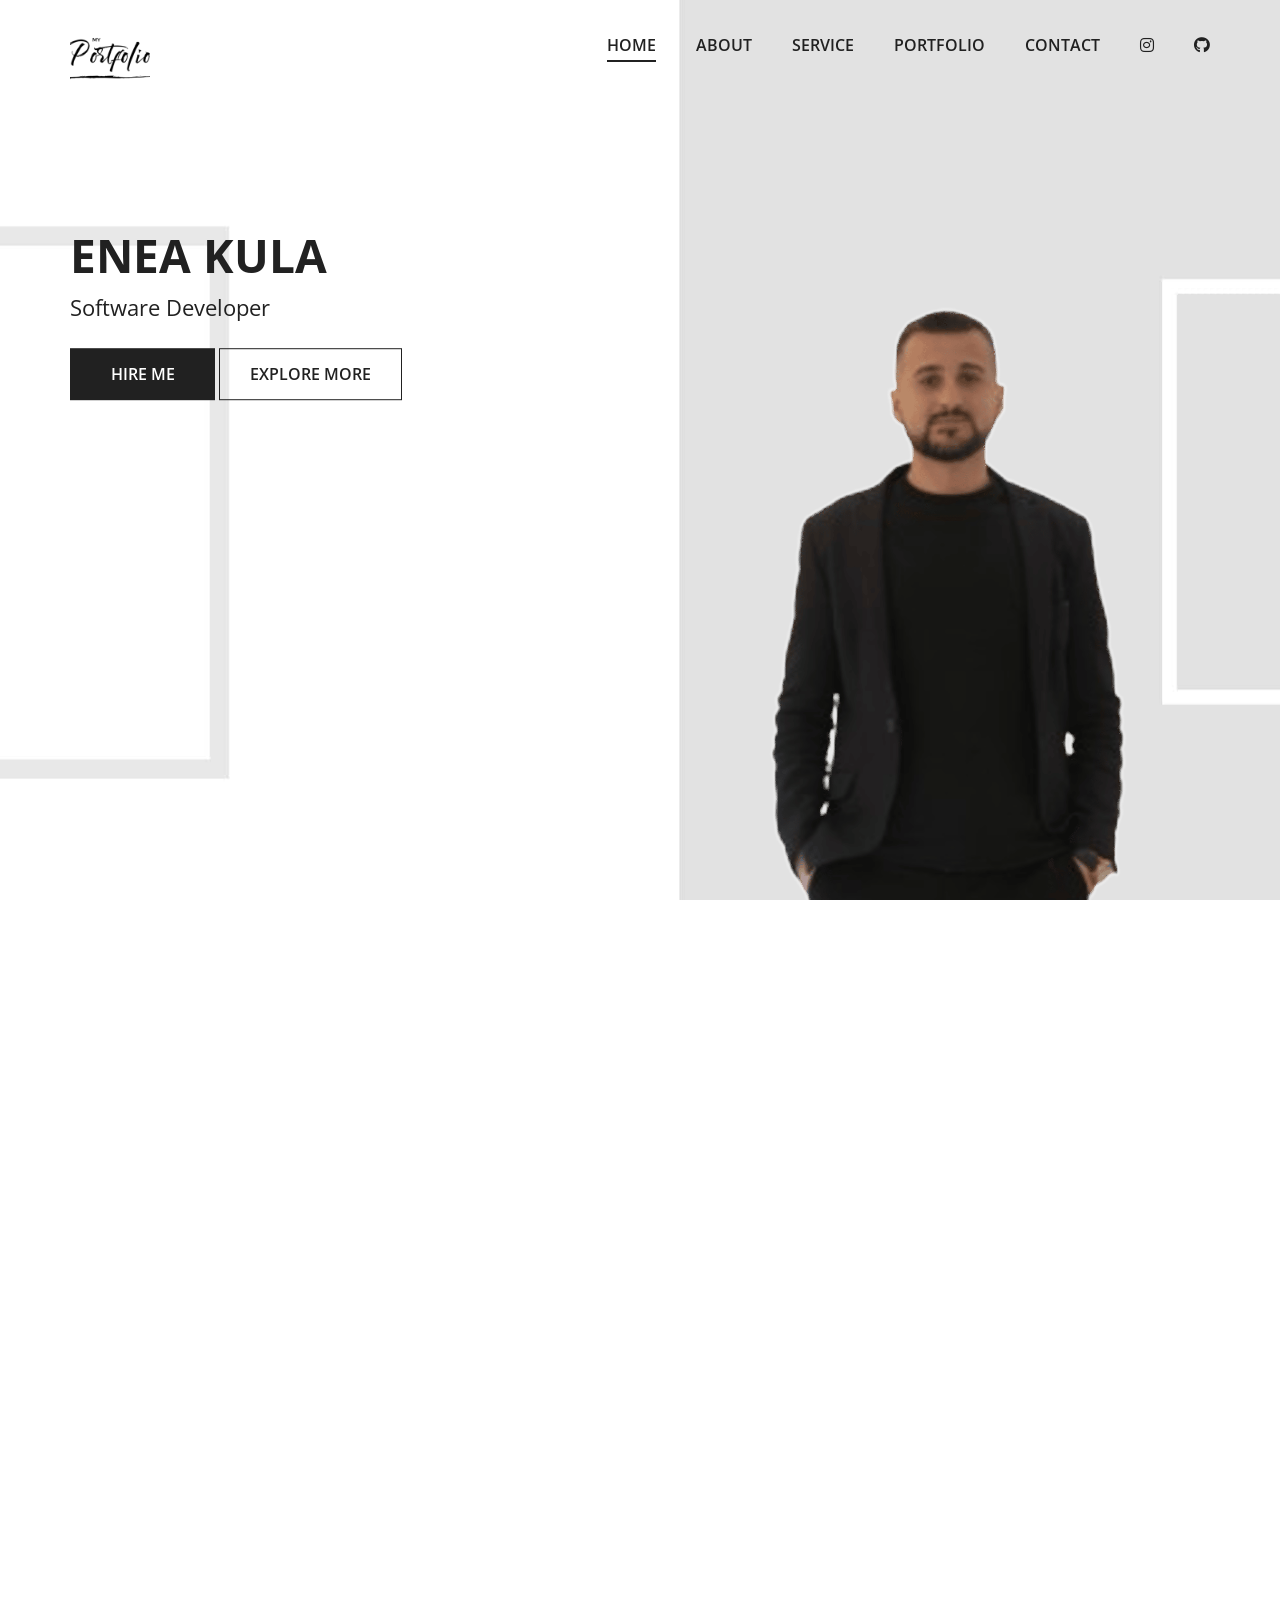
==== commit 32bc3018: "fotoja e re (hero)" ====
--- a/index.html
+++ b/index.html
@@ -22,7 +22,7 @@
 
     <style>
         @import url('https://fonts.googleapis.com/css2?family=Emilys+Candy&family=Great+Vibes&family=Poppins:ital,wght@0,100;0,200;0,300;0,400;0,500;0,600;0,700;0,800;0,900;1,100;1,200;1,300;1,400;1,500;1,600;1,700;1,800;1,900&display=swap');
-        </style>
+    </style>
     <!-- Favicon
     ================================================== -->
     <link rel="apple-touch-icon" sizes="180x180" href="../logo.png">
@@ -36,7 +36,7 @@
     <!-- Custom styles for this template -->
     <link href="assets/css/style.css" rel="stylesheet">
     <link href="assets/css/responsive.css" rel="stylesheet">
-<link rel="stylesheet" href="https://cdnjs.cloudflare.com/ajax/libs/font-awesome/6.4.2/css/all.min.css">
+    <link rel="stylesheet" href="https://cdnjs.cloudflare.com/ajax/libs/font-awesome/6.4.2/css/all.min.css">
 
     <!--[if lt IE 9]>
     <script src="https://oss.maxcdn.com/libs/html5shiv/3.7.0/html5shiv.js"></script>
@@ -77,15 +77,15 @@
                         <li class="page-scroll"><a href="#service">Service</a></li>
                         <li class="page-scroll"><a href="#portfolio">Portfolio</a></li>
                         <li class="page-scroll"><a href="#contact">Contact</a></li>
-                        
-                        <li class="page-scroll">  <a  href="https://www.instagram.com/k.ennea/">
-                            <i class="fa-brands fa-instagram"></i>
-                        </a></li>
-                       
-                         <li class="page-scroll">  <a  href="https://github.com/eneakula">
-                            <i class="fa-brands fa-github"></i>
-                        </a></li> 
-                      
+
+                        <li class="page-scroll"> <a href="https://www.instagram.com/k.ennea/">
+                                <i class="fa-brands fa-instagram"></i>
+                            </a></li>
+
+                        <li class="page-scroll"> <a href="https://github.com/eneakula">
+                                <i class="fa-brands fa-github"></i>
+                            </a></li>
+
 
                     </ul><!-- /.navbar-nav -->
 
@@ -110,7 +110,7 @@
                 </div>
 
                 <div class="col-md-6 text-right ">
-                    <img src="../enea 1.png">
+                    <img src="../new.png">
                 </div>
 
             </div>
@@ -212,8 +212,10 @@
                         <div class="service">
                             <img src="assets/img/back-end.svg" alt="Back End Developer">
                             <h4>Back-end</h4>
-                            <p>My unique blend of management and technical expertise positions me to contribute effectively in dynamic environments. 
-                                I am eager to leverage my finance knowledge and Java development skills to drive innovation and success in future projects.
+                            <p>My unique blend of management and technical expertise positions me to contribute
+                                effectively in dynamic environments.
+                                I am eager to leverage my finance knowledge and Java development skills to drive
+                                innovation and success in future projects.
                             </p>
                         </div><!-- /.service -->
                     </div>
@@ -221,8 +223,11 @@
                         <div class="service">
                             <img src="assets/img/consultancy.svg" alt="Coding">
                             <h4>Finance</h4>
-                            <p>I am a finance specialist and senior management manager with over 7 years of experience in the finance and banking sectors. 
-                                My strong educational background in finance and accounting has provided me with a comprehensive understanding of banking operations, allowing me to excel in managerial roles. </p>
+                            <p>I am a finance specialist and senior management manager with over 7 years of experience
+                                in the finance and banking sectors.
+                                My strong educational background in finance and accounting has provided me with a
+                                comprehensive understanding of banking operations, allowing me to excel in managerial
+                                roles. </p>
                         </div><!-- /.service -->
                     </div>
                 </div>
@@ -236,26 +241,31 @@
                 <div class="row">
                     <div class="col-md-12">
                         <h3 style="font-family:Emilys Candy">Willkommen Travel</h3>
-        
-
-       <a href="https://www.instagram.com/willkommen_travel/?next=%2F">  
-        <img src="./32d26d52-7d92-44be-be61-be09a4246f8b.JPG" style="width: 270px; margin-top: 10px;margin-bottom: 10px;"  alt="lines">
-    </a>  
+
+
+                        <a href="https://www.instagram.com/willkommen_travel/?next=%2F">
+                            <img src="./32d26d52-7d92-44be-be61-be09a4246f8b.JPG"
+                                style="width: 270px; margin-top: 10px;margin-bottom: 10px;" alt="lines">
+                        </a>
                     </div>
                     <div class="col-sm-12">
                         <div class="service">
                             <!-- <img src="." alt="Front End Developer"> -->
-                      
-                            <p>At Willkommen Travel, we are passionate about creating unforgettable travel experiences that
-                                 inspire and enrich every journey. Our deep love for exploration drives us to offer only the best 
-                                 destinations, tailored to your unique desires. As the leading travel agency in
-                                 the country, we pride ourselves on delivering unparalleled service and exceptional vacations. <br>
-                              <span > <a href="https://www.instagram.com/willkommen_travel/?next=%2F"> If you want to see more offerts click here! </a> </span>
-                                </p>
-                              
+
+                            <p>At Willkommen Travel, we are passionate about creating unforgettable travel experiences
+                                that
+                                inspire and enrich every journey. Our deep love for exploration drives us to offer only
+                                the best
+                                destinations, tailored to your unique desires. As the leading travel agency in
+                                the country, we pride ourselves on delivering unparalleled service and exceptional
+                                vacations. <br>
+                                <span> <a href="https://www.instagram.com/willkommen_travel/?next=%2F"> If you want to
+                                        see more offerts click here! </a> </span>
+                            </p>
+
                         </div>
-                        
-                        
+
+
                         <!-- /.service -->
                     </div>
                     <!-- <div class="col-sm-4">
@@ -326,9 +336,10 @@
                             <img src="assets/img/portfolio-3.jpg" class="img-res" alt="">
                             <div class="portfolio-item-info">
                                 <h4>Gibili-cinema</h4>
-                                <a href="https://github.com/eneakula/gibili-cinema" data-toggle="modal" data-target="#portfolioItem3"><span
-                                        class="glyphicon glyphicon-eye-open"></span></a>
-                                <a href="https://github.com/eneakula/gibili-cinema"><span class="glyphicon glyphicon-link"></span></a>
+                                <a href="https://github.com/eneakula/gibili-cinema" data-toggle="modal"
+                                    data-target="#portfolioItem3"><span class="glyphicon glyphicon-eye-open"></span></a>
+                                <a href="https://github.com/eneakula/gibili-cinema"><span
+                                        class="glyphicon glyphicon-link"></span></a>
                             </div><!-- /.portfolio-item-info -->
                         </div><!-- /.portfolio-item -->
                     </div>
@@ -336,10 +347,11 @@
                         <div class="portfolio-item">
                             <img src="assets/img/portfolio-4.jpg" class="img-res" alt="">
                             <div class="portfolio-item-info">
-                                <h4 style="font-size: 25px;" >Parking-Management-System</h4>
-                                <a href="https://github.com/eneakula/Parking-Management-System" data-toggle="modal" data-target="#portfolioItem4"><span
-                                        class="glyphicon glyphicon-eye-open"></span></a>
-                                <a href="https://github.com/eneakula/Parking-Management-System"><span class="glyphicon glyphicon-link"></span></a>
+                                <h4 style="font-size: 25px;">Parking-Management-System</h4>
+                                <a href="https://github.com/eneakula/Parking-Management-System" data-toggle="modal"
+                                    data-target="#portfolioItem4"><span class="glyphicon glyphicon-eye-open"></span></a>
+                                <a href="https://github.com/eneakula/Parking-Management-System"><span
+                                        class="glyphicon glyphicon-link"></span></a>
                             </div><!-- /.portfolio-item-info -->
                         </div><!-- /.portfolio-item -->
                     </div>
@@ -348,9 +360,10 @@
                             <img src="assets/img/portfolio-5.jpg" class="img-res" alt="">
                             <div class="portfolio-item-info">
                                 <h4 style="font-size: 25px;">Student Management System</h4>
-                                <a href="https://github.com/eneakula/Student_Management_System" data-toggle="modal" data-target="#portfolioItem5"><span
-                                        class="glyphicon glyphicon-eye-open"></span></a>
-                                <a href="https://github.com/eneakula/Student_Management_System"><span class="glyphicon glyphicon-link"></span></a>
+                                <a href="https://github.com/eneakula/Student_Management_System" data-toggle="modal"
+                                    data-target="#portfolioItem5"><span class="glyphicon glyphicon-eye-open"></span></a>
+                                <a href="https://github.com/eneakula/Student_Management_System"><span
+                                        class="glyphicon glyphicon-link"></span></a>
                             </div><!-- /.portfolio-item-info -->
                         </div><!-- /.portfolio-item -->
                     </div>
@@ -359,9 +372,10 @@
                             <img src="./Library.jpg" class="img-res" alt="">
                             <div class="portfolio-item-info">
                                 <h4>Library Management </h4>
-                                <a href="https://github.com/eneakula/Library_Management" data-toggle="modal" data-target="#portfolioItem6"><span
-                                        class="glyphicon glyphicon-eye-open"></span></a>
-                                <a href="https://github.com/eneakula/Library_Management"><span class="glyphicon glyphicon-link"></span></a>
+                                <a href="https://github.com/eneakula/Library_Management" data-toggle="modal"
+                                    data-target="#portfolioItem6"><span class="glyphicon glyphicon-eye-open"></span></a>
+                                <a href="https://github.com/eneakula/Library_Management"><span
+                                        class="glyphicon glyphicon-link"></span></a>
                             </div><!-- /.portfolio-item-info -->
                         </div><!-- /.portfolio-item -->
                     </div>
@@ -406,54 +420,56 @@
                                 required></textarea>
                         </div>
                     </div>
-                    
-                   
-      
-
-                              <button   class="btn btn-border" > 
-                                <a  href="mailto:kulaenea94@gmail.com" class="topbar-item link">Hire Me  </a>
-                      </button>
-                       
+
+
+
+
+                    <button class="btn btn-border">
+                        <a href="mailto:kulaenea94@gmail.com" class="topbar-item link">Hire Me </a>
+                    </button>
+
                 </form>
             </div>
         </section><!-- /.section-form -->
 
     </main><!-- /#main -->
-<section>
-    <footer id="colophon" class="site-footer">
-        <div class="container">
-            <div class="row">
-                <div class="col-sm-4 col-xs-12">           
-                    
-                    <a class="icon linkedin-bg" href="https://www.linkedin.com/in/enea-kula/?originalSubdomain=al"><i class="icon-linkedin"></i></a>
-
-                    <a class="icon github-bg" href="https://github.com/eneakula">
-                        <i class="fa-brands fa-github"></i>
-                    </a>
-                    <a class="icon instagram-bg" href="https://www.instagram.com/k.ennea/">
-                        <i class="fa-brands fa-instagram"></i>
-                    </a>
-                    <a class="icon instagram-bg" href="https://www.instagram.com/willkommen_travel/?next=%2F">
-                        <i class="fa-brands fa-instagram"></i>
-                    </a>
-
-                    <a class="icon facebook-bg" href="#"><i class="icon-facebook"></i></a>
-
-                </div>
-                <div class="col-sm-4 col-sm-offset-0 col-xs-6 col-xs-offset-3">
-                    <p class="copyright">2025. All Rights Reserved Enea Kula</p>
-                </div>
-                <div class="col-sm-4 col-xs-3">
-                    <div class="text-right page-scroll">
-                        <a class="icon icon-up-bg" href="#hero"><i class="icon-up"></i></a>
-                    </div>
-                </div>
-            </div>
-        </div>
-    </footer><!-- /#footer -->
-</section>
-
-     
+    <section>
+        <footer id="colophon" class="site-footer">
+            <div class="container">
+                <div class="row">
+                    <div class="col-sm-4 col-xs-12">
+
+                        <a class="icon linkedin-bg"
+                            href="https://www.linkedin.com/in/enea-kula/?originalSubdomain=al"><i
+                                class="icon-linkedin"></i></a>
+
+                        <a class="icon github-bg" href="https://github.com/eneakula">
+                            <i class="fa-brands fa-github"></i>
+                        </a>
+                        <a class="icon instagram-bg" href="https://www.instagram.com/k.ennea/">
+                            <i class="fa-brands fa-instagram"></i>
+                        </a>
+                        <a class="icon instagram-bg" href="https://www.instagram.com/willkommen_travel/?next=%2F">
+                            <i class="fa-brands fa-instagram"></i>
+                        </a>
+
+                        <a class="icon facebook-bg" href="#"><i class="icon-facebook"></i></a>
+
+                    </div>
+                    <div class="col-sm-4 col-sm-offset-0 col-xs-6 col-xs-offset-3">
+                        <p class="copyright">2025. All Rights Reserved Enea Kula</p>
+                    </div>
+                    <div class="col-sm-4 col-xs-3">
+                        <div class="text-right page-scroll">
+                            <a class="icon icon-up-bg" href="#hero"><i class="icon-up"></i></a>
+                        </div>
+                    </div>
+                </div>
+            </div>
+        </footer><!-- /#footer -->
+    </section>
+
+
     <div id="portfolioItem1" class="modal fade" role="dialog">
         <div class="modal-dialog">
             <div class="modal-content">
@@ -464,10 +480,10 @@
                 <div class="modal-body">
                     <h4 class="modal-title">Finance</h4>
                     <p>I have worked at Intesa Sanpaolo Bank, managing the opening and
-                         closing of individual and business accounts, ensuring compliance with bank policies. 
-                         I handled internal and interbank transactions and provided guidance on consumer loans.
-                         My role focused on delivering excellent customer service and maintaining a
-                          strong understanding of banking products.</p>
+                        closing of individual and business accounts, ensuring compliance with bank policies.
+                        I handled internal and interbank transactions and provided guidance on consumer loans.
+                        My role focused on delivering excellent customer service and maintaining a
+                        strong understanding of banking products.</p>
                 </div>
                 <div class="modal-footer">
                     <a href="#" class="btn btn-fill">Visit Page</a>
@@ -485,16 +501,16 @@
                 </div>
                 <div class="modal-body">
                     <h4 class="modal-title">Housing Sector Specialist</h4>
-                    <p>I have worked for over 4 years as a Housing Sector 
+                    <p>I have worked for over 4 years as a Housing Sector
                         Specialist in the Municipality of Durrës, Albania,
-                         focusing on social policies. My responsibilities
-                          included reviewing housing applications from 
-                          citizens across the municipality
-                         in need of social housing and ensuring their
-                          treatment in accordance with current laws.
-                           I also prepared the budget for housing projects
-                            and contributed to the development of 
-                            short-term housing policies.</p>
+                        focusing on social policies. My responsibilities
+                        included reviewing housing applications from
+                        citizens across the municipality
+                        in need of social housing and ensuring their
+                        treatment in accordance with current laws.
+                        I also prepared the budget for housing projects
+                        and contributed to the development of
+                        short-term housing policies.</p>
                 </div>
                 <div class="modal-footer">
                     <a href="#" class="btn btn-fill">Visit Page</a>
@@ -513,12 +529,13 @@
                 <div class="modal-body">
                     <h4 class="modal-title">gibili-cinema</h4>
                     <p>The "gibili-cinema" project is a website that
-                         provides detailed information about a curated selection of films from Studio Ghibli. Each film includes a specific description featuring the trailer, director, runtime, and production year. 
-                        The site is built using Angular and 
+                        provides detailed information about a curated selection of films from Studio Ghibli. Each film
+                        includes a specific description featuring the trailer, director, runtime, and production year.
+                        The site is built using Angular and
                         JavaScript, offering an interactive and
-                         dynamic user experience for film enthusiasts 
-                         and those looking to explore the works of this
-                          renowned studio.</p>
+                        dynamic user experience for film enthusiasts
+                        and those looking to explore the works of this
+                        renowned studio.</p>
                 </div>
                 <div class="modal-footer">
                     <a href="https://github.com/eneakula/gibili-cinema" class="btn btn-fill">Visit Page</a>
@@ -536,9 +553,9 @@
                 </div>
                 <div class="modal-body">
                     <h4 class="modal-title">Parking-Management-System</h4>
-                    <p>The Parking Management System is a Java-based application designed to 
+                    <p>The Parking Management System is a Java-based application designed to
                         manage vehicle entries, exits, and parking payments in a designated parking area.
-                         It utilizes an SQL database 
+                        It utilizes an SQL database
                         to store customer details, parking slot availability, and parking tickets.</p>
                 </div>
                 <div class="modal-footer">
@@ -557,11 +574,12 @@
                 </div>
                 <div class="modal-body">
                     <h4 class="modal-title">Student Management System</h4>
-                    <p>The Student Management System is designed to 
-                        streamline and organize student data, making it easier to manage academic records 
+                    <p>The Student Management System is designed to
+                        streamline and organize student data, making it easier to manage academic records
                         and administrative tasks. It offers features like grade tracking, attendance monitoring,
-                         and course management, ensuring efficiency and accuracy. With this system, educational institutions
-                         can improve communication, simplify processes, and enhance the overall student experience.</p>
+                        and course management, ensuring efficiency and accuracy. With this system, educational
+                        institutions
+                        can improve communication, simplify processes, and enhance the overall student experience.</p>
                 </div>
                 <div class="modal-footer">
                     <a href="https://github.com/eneakula/Student_Management_System" class="btn btn-fill">Visit Page</a>
@@ -579,13 +597,13 @@
                 </div>
                 <div class="modal-body">
                     <h4 class="modal-title">Library Management</h4>
-                    <p>The Library Management System, developed in Java, 
+                    <p>The Library Management System, developed in Java,
                         efficiently manages a library’s collection by storing key
-                         information, including the author, title, and year of publication.
-                          It offers functionality for adding and removing books based on specific 
-                          criteria such as author or theme, ensuring dynamic inventory control.
-                           Additionally, the system supports searching
-                         and updating book details, streamlining library operations and enhancing user accessibility</p>
+                        information, including the author, title, and year of publication.
+                        It offers functionality for adding and removing books based on specific
+                        criteria such as author or theme, ensuring dynamic inventory control.
+                        Additionally, the system supports searching
+                        and updating book details, streamlining library operations and enhancing user accessibility</p>
                 </div>
                 <div class="modal-footer">
                     <a href="https://github.com/eneakula/Library_Management" class="btn btn-fill">Visit Page</a>
@@ -594,9 +612,6 @@
         </div>
     </div>
 
-    <!-- Bootstrap core JavaScript
-    ================================================== -->
-    <!-- Placed at the end of the document so the pages load faster -->
     <script src="https://ajax.googleapis.com/ajax/libs/jquery/3.1.1/jquery.min.js"></script>
     <script src="assets/js/bootstrap.min.js"></script>
     <script src="https://cdnjs.cloudflare.com/ajax/libs/jquery-easing/1.4.1/jquery.easing.min.js"></script>
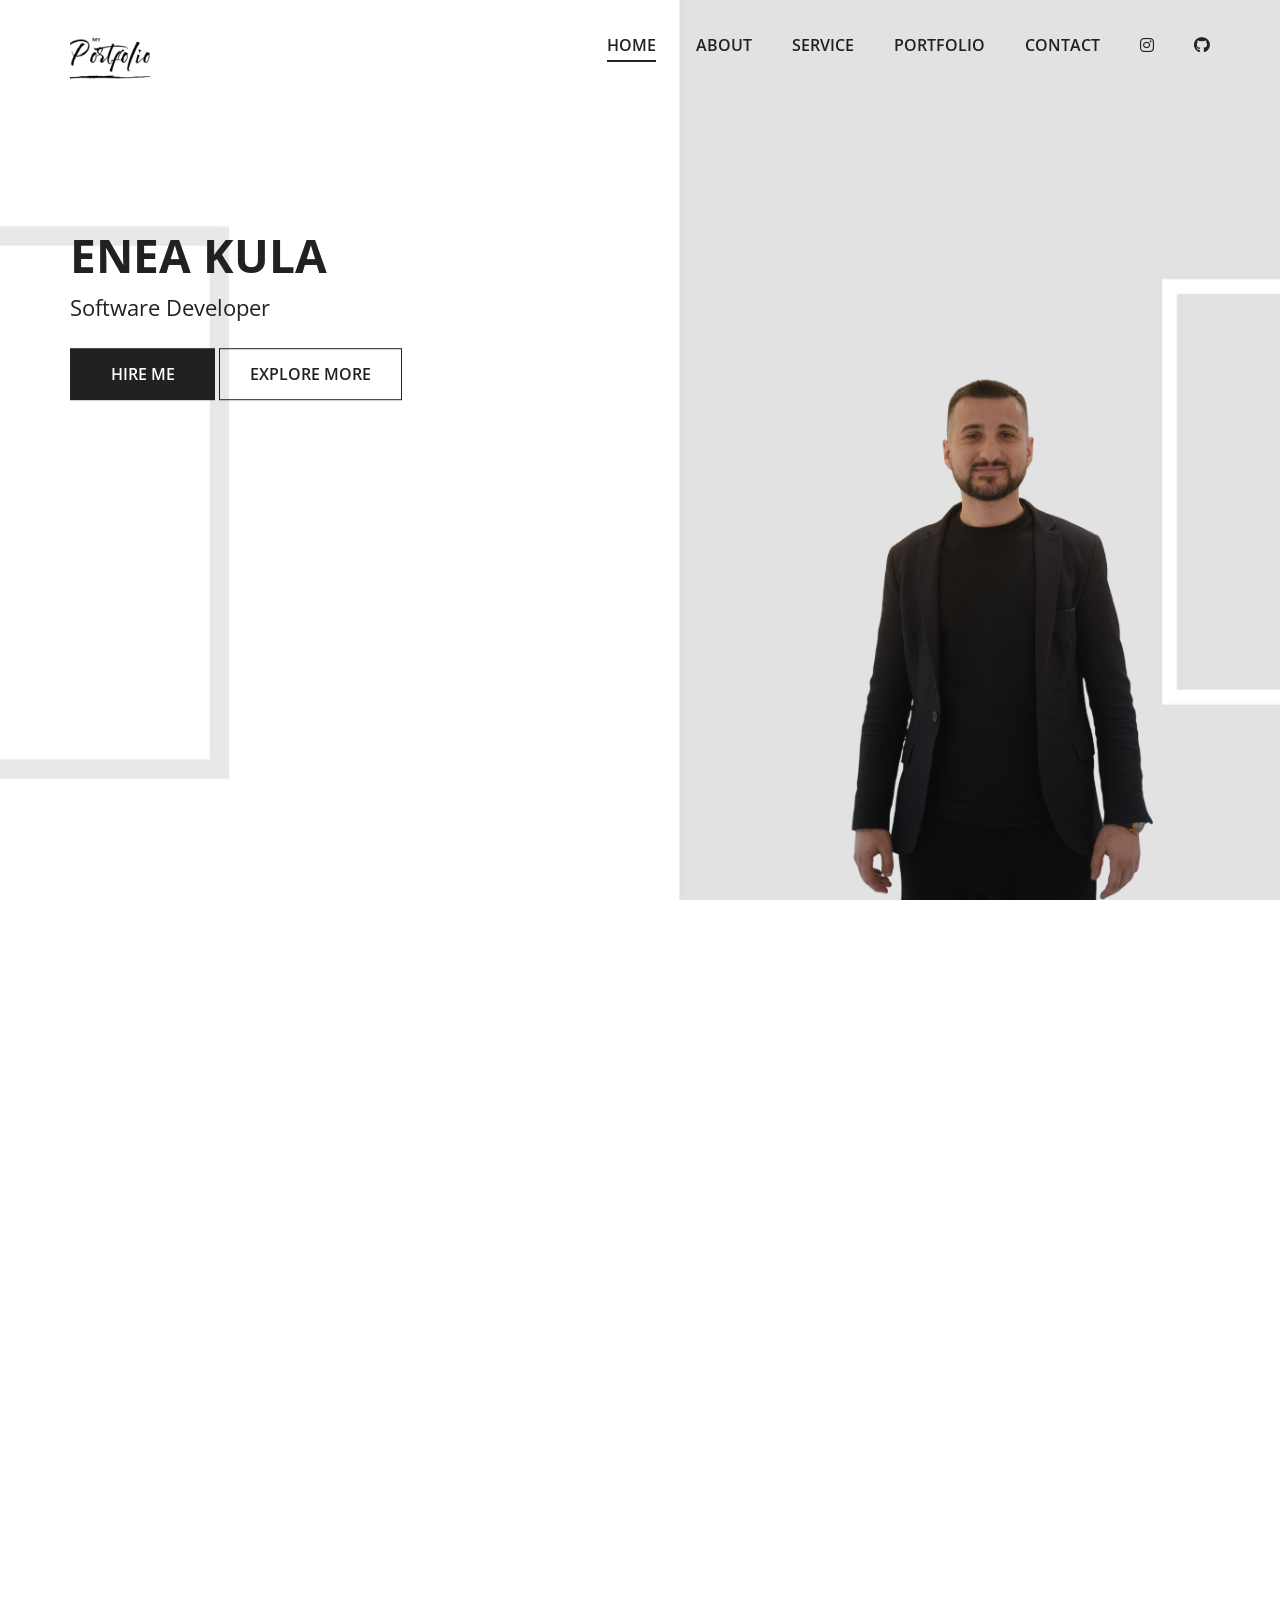
==== commit 461cf674: "s2" ====
--- a/index.html
+++ b/index.html
@@ -404,10 +404,9 @@
 
         <section id="contact" class="site-section section-form text-center">
             <div class="container">
-
                 <h3>Contact</h3>
                 <img src="assets/img/lines.svg" class="img-lines" alt="lines">
-                <form>
+                <form id="contactForm">
                     <div class="row">
                         <div class="col-sm-6">
                             <input type="text" name="name" class="form-control mt-x-0" placeholder="Name" required>
@@ -416,21 +415,16 @@
                             <input type="email" name="email" class="form-control" placeholder="Email" required>
                         </div>
                         <div class="col-sm-12">
-                            <textarea name="message" id="mesaage" class="form-control" placeholder="Message"
-                                required></textarea>
+                            <textarea name="message" id="message" class="form-control" placeholder="Message" required></textarea>
                         </div>
                     </div>
-
-
-
-
-                    <button class="btn btn-border">
-                        <a href="mailto:kulaenea94@gmail.com" class="topbar-item link">Hire Me </a>
-                    </button>
-
+                    <button type="submit" class="btn btn-border">Send Message</button>
                 </form>
-            </div>
-        </section><!-- /.section-form -->
+                <p id="status"></p>
+            </div>
+        </section>
+        
+        
 
     </main><!-- /#main -->
     <section>
@@ -621,6 +615,32 @@
     <script src="assets/js/jquery.countTo.min.js"></script>
     <script src="assets/js/script.js"></script>
 
+    <script src="https://cdn.jsdelivr.net/npm/@emailjs/browser@3/dist/email.min.js"></script>
+    <script>
+        (function() {
+            emailjs.init("YOUR_PUBLIC_KEY"); // Zëvendëso me Public Key nga EmailJS
+        })();
+    
+        document.getElementById("contactForm").addEventListener("submit", function(event) {
+            event.preventDefault();
+    
+            let form = this;
+            let status = document.getElementById("status");
+    
+            emailjs.sendForm("YOUR_SERVICE_ID", "YOUR_TEMPLATE_ID", form)
+                .then(function(response) {
+                    console.log("SUCCESS!", response.status, response.text);
+                    status.innerHTML = "Message Sent Successfully!";
+                    status.style.color = "green";
+                    form.reset();
+                }, function(error) {
+                    console.log("FAILED...", error);
+                    status.innerHTML = "Failed to send message.";
+                    status.style.color = "red";
+                });
+        });
+    </script>
+    
 </body>
 
 </html>
--- a/assets/css/style.css
+++ b/assets/css/style.css
@@ -1,4 +1,3 @@
-
 /* FONT
 ================================================== */
 @font-face {
@@ -341,7 +340,6 @@
   top: 0;
 }
 
-
 .overlay:after {
   content: "";
   width: 100%;
@@ -503,6 +501,7 @@
 .section-counters {
   background: url(../img/kompania.jpg) no-repeat fixed center / cover;
   width: 100%;
+  min-height: 300px;
   padding: 100px 0;
   position: relative;
 }
@@ -542,7 +541,7 @@
 /* FOOTER
 ================================================== */
 .site-footer {
-  position:relative;
+  position: relative;
   bottom: 0;
   padding: 30px 0;
   width: 100%;
--- a/assets/css/responsive.css
+++ b/assets/css/responsive.css
@@ -131,6 +131,13 @@
 	}
 }
 
+@media (max-width: 768px) {
+	.section-counters {
+	  background-attachment: scroll; /* Heq efektin 'fixed' në celular */
+	  padding: 50px 20px; /* Redukton padding për ekrane të vogla */
+	  min-height: 250px;
+	}
+  }
 /* Small Devices, Tablets */
 @media only screen and (max-width : 767px) {
 	/* CUSTOM RESETS
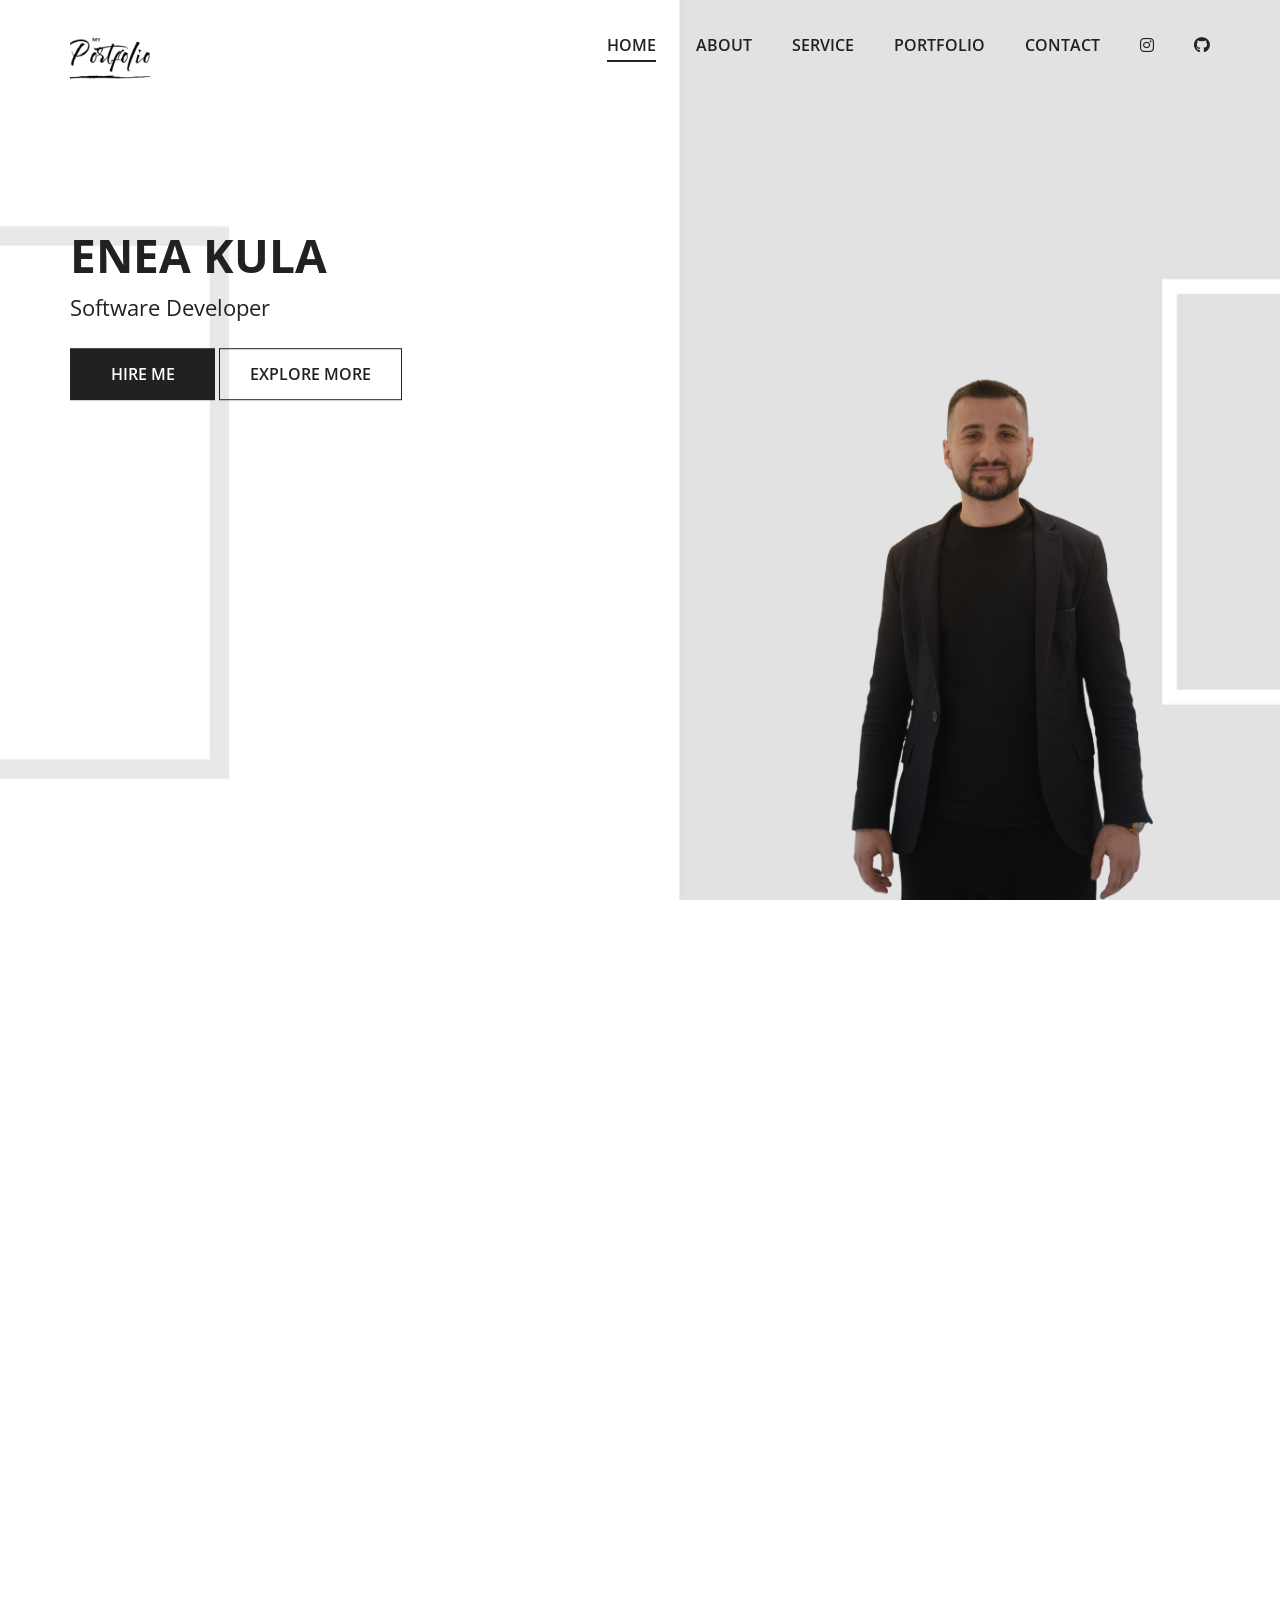
==== commit 4e639c54: "form" ====
--- a/index.html
+++ b/index.html
@@ -418,7 +418,7 @@
                             <textarea name="message" id="message" class="form-control" placeholder="Message" required></textarea>
                         </div>
                     </div>
-                    <button type="submit" class="btn btn-border">Send Message</button>
+                    <button type="submit" class="btn btn-border" >Send Message</button>
                 </form>
                 <p id="status"></p>
             </div>
@@ -453,11 +453,12 @@
                     <div class="col-sm-4 col-sm-offset-0 col-xs-6 col-xs-offset-3">
                         <p class="copyright">2025. All Rights Reserved Enea Kula</p>
                     </div>
-                    <div class="col-sm-4 col-xs-3">
-                        <div class="text-right page-scroll">
+                    <div class="col-sm-4 col-xs-12 text-sm-right text-center">
+                        <div class="page-scroll">
                             <a class="icon icon-up-bg" href="#hero"><i class="icon-up"></i></a>
                         </div>
                     </div>
+                    
                 </div>
             </div>
         </footer><!-- /#footer -->
--- a/assets/css/style.css
+++ b/assets/css/style.css
@@ -531,7 +531,7 @@
 
 /* Section: Form*/
 .section-form {
-  padding-bottom: 120px;
+  padding-bottom: 20px;
 }
 
 .section-form .btn {
--- a/assets/css/responsive.css
+++ b/assets/css/responsive.css
@@ -331,7 +331,7 @@
 	.section-skills,
 	.section-portfolio,
 	.section-form {
-	    padding-bottom: 60px;
+	    padding-bottom: 10px;
 	}
 
 	.site-section h2,
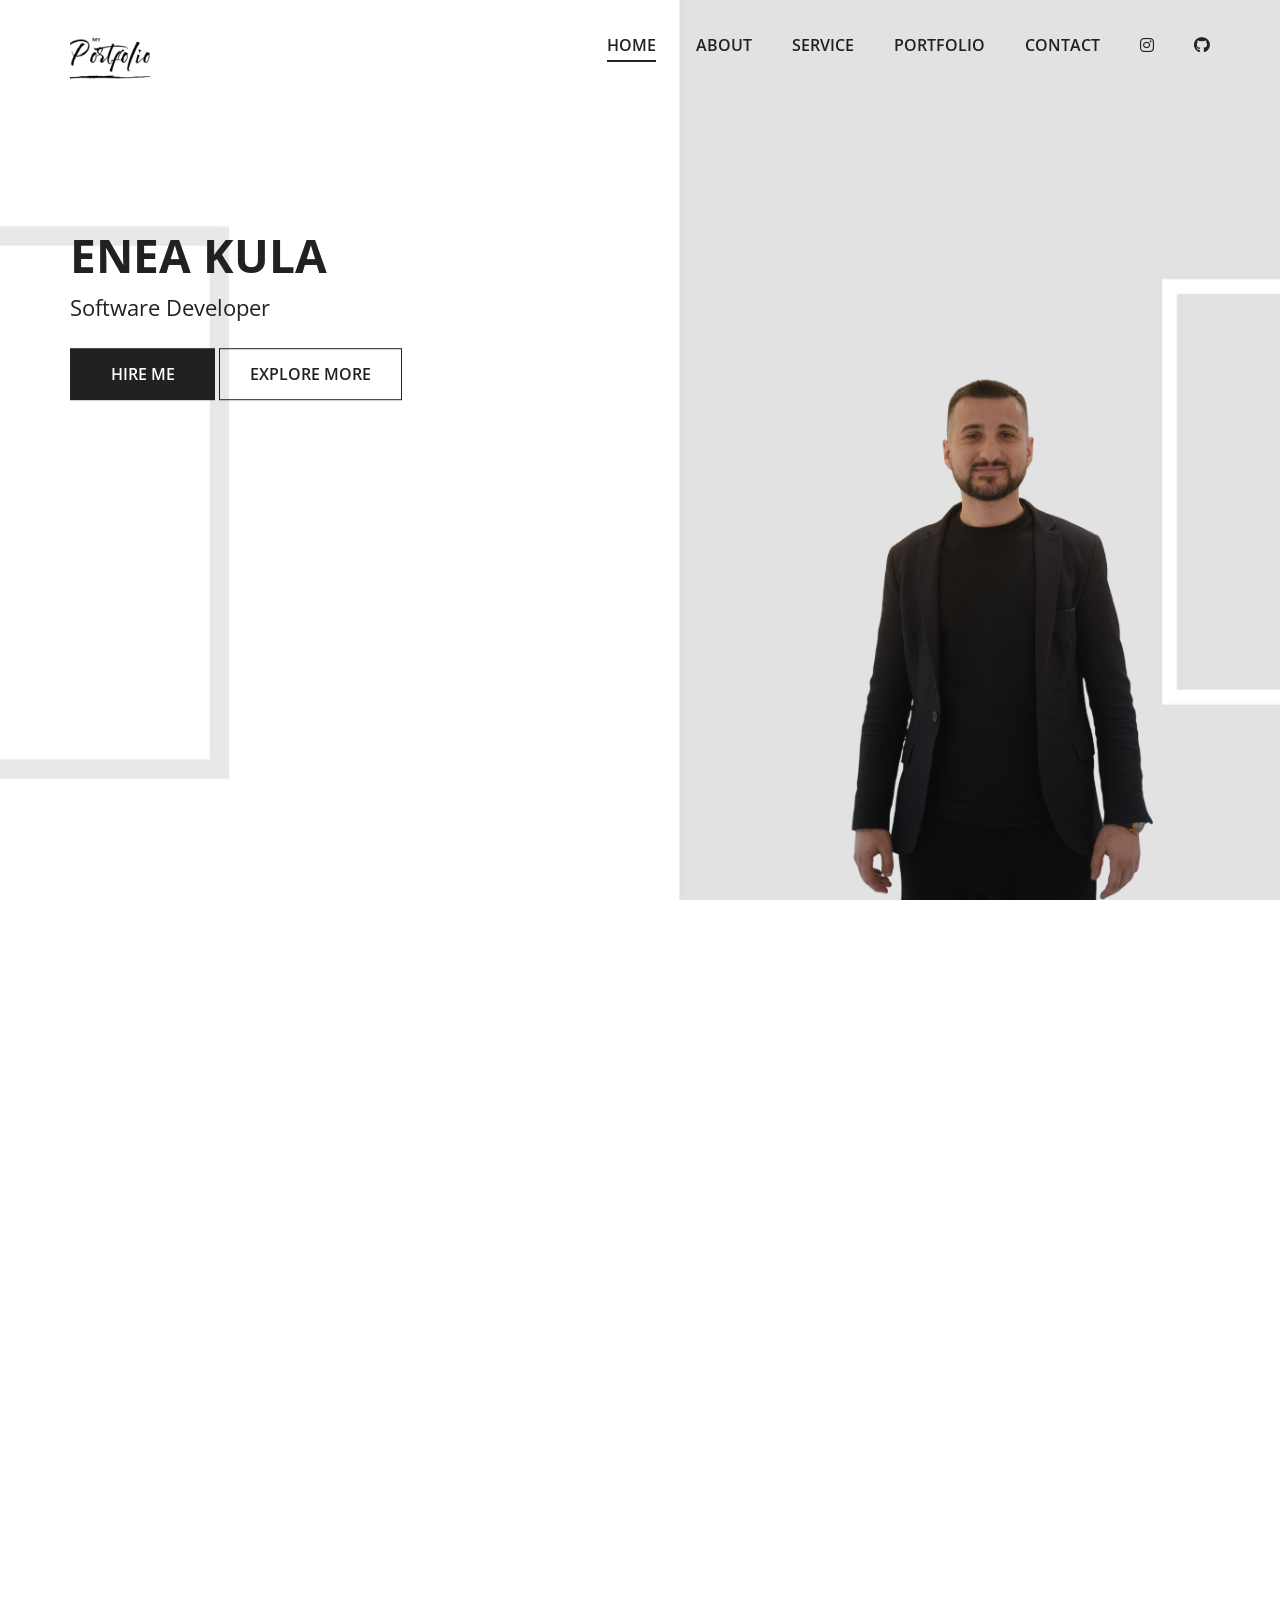
==== commit 50885d9e: "e" ====
--- a/index.html
+++ b/index.html
@@ -260,7 +260,7 @@
                                 the country, we pride ourselves on delivering unparalleled service and exceptional
                                 vacations. <br>
                                 <span> <a href="https://www.instagram.com/willkommen_travel/?next=%2F"> If you want to
-                                        see more offerts click here! </a> </span>
+                                        see more offers click here! </a> </span>
                             </p>
 
                         </div>
@@ -379,6 +379,21 @@
                             </div><!-- /.portfolio-item-info -->
                         </div><!-- /.portfolio-item -->
                     </div>
+
+                    <div class="col-md-4 col-xs-6">
+                        <div class="portfolio-item">
+                            <img src="./statistic.webp" class="img-res" alt="">
+                            <div class="portfolio-item-info">
+                                <h4>Inventory </h4>
+                                <a href="https://github.com/eneakula/Library_Management" data-toggle="modal"
+                                    data-target="#portfolioItem7"><span class="glyphicon glyphicon-eye-open"></span></a>
+                                <a href="https://github.com/eneakula/Inventar"><span
+                                        class="glyphicon glyphicon-link"></span></a>
+                            </div><!-- /.portfolio-item-info -->
+                        </div><!-- /.portfolio-item -->
+                    </div>
+
+
                 </div>
             </div>
         </section><!-- /.secton-portfolio -->
@@ -400,7 +415,8 @@
                     </div>
                 </div>
             </div>
-        </section><!-- /.section-counters -->
+        </section>
+
 
         <section id="contact" class="site-section section-form text-center">
             <div class="container">
@@ -415,18 +431,20 @@
                             <input type="email" name="email" class="form-control" placeholder="Email" required>
                         </div>
                         <div class="col-sm-12">
-                            <textarea name="message" id="message" class="form-control" placeholder="Message" required></textarea>
+                            <textarea name="message" id="message" class="form-control" placeholder="Message"
+                                required></textarea>
                         </div>
                     </div>
-                    <button type="submit" class="btn btn-border" >Send Message</button>
+                    <button type="submit" class="btn btn-border">Send Message</button>
                 </form>
                 <p id="status"></p>
             </div>
         </section>
-        
-        
-
-    </main><!-- /#main -->
+
+
+
+    </main>
+
     <section>
         <footer id="colophon" class="site-footer">
             <div class="container">
@@ -447,7 +465,9 @@
                             <i class="fa-brands fa-instagram"></i>
                         </a>
 
-                        <a class="icon facebook-bg" href="#"><i class="icon-facebook"></i></a>
+                        <a class="icon email-bg" href="mailto:info.eneatech@gmail.com">
+                            <i class="fas fa-envelope"></i>
+                        </a>
 
                     </div>
                     <div class="col-sm-4 col-sm-offset-0 col-xs-6 col-xs-offset-3">
@@ -458,7 +478,7 @@
                             <a class="icon icon-up-bg" href="#hero"><i class="icon-up"></i></a>
                         </div>
                     </div>
-                    
+
                 </div>
             </div>
         </footer><!-- /#footer -->
@@ -607,6 +627,24 @@
         </div>
     </div>
 
+    <div id="portfolioItem7" class="modal fade" role="dialog">
+        <div class="modal-dialog">
+            <div class="modal-content">
+                <div class="modal-header">
+                    <a class="close" data-dismiss="modal"><span class="glyphicon glyphicon-remove"></span></a>
+                    <img class="img-res" src="./statistic.webp" alt="">
+                </div>
+                <div class="modal-body">
+                    <h4 class="modal-title">Inventory</h4>
+                    <p>Inventory</p>
+                </div>
+                <div class="modal-footer">
+                    <a href="https://github.com/eneakula/Inventar" class="btn btn-fill">Visit Page</a>
+                </div>
+            </div>
+        </div>
+    </div>
+
     <script src="https://ajax.googleapis.com/ajax/libs/jquery/3.1.1/jquery.min.js"></script>
     <script src="assets/js/bootstrap.min.js"></script>
     <script src="https://cdnjs.cloudflare.com/ajax/libs/jquery-easing/1.4.1/jquery.easing.min.js"></script>
@@ -618,30 +656,30 @@
 
     <script src="https://cdn.jsdelivr.net/npm/@emailjs/browser@3/dist/email.min.js"></script>
     <script>
-        (function() {
-            emailjs.init("YOUR_PUBLIC_KEY"); // Zëvendëso me Public Key nga EmailJS
+        (function () {
+            emailjs.init("TnZSvvmzhsKdpp_bx"); // Zëvendëso me Public Key nga EmailJS
         })();
-    
-        document.getElementById("contactForm").addEventListener("submit", function(event) {
+
+        document.getElementById("contactForm").addEventListener("submit", function (event) {
             event.preventDefault();
-    
+
             let form = this;
             let status = document.getElementById("status");
-    
-            emailjs.sendForm("YOUR_SERVICE_ID", "YOUR_TEMPLATE_ID", form)
-                .then(function(response) {
+
+            emailjs.sendForm("service_kyv7n5f", "template_8xgzqr5", form)
+                .then(function (response) {
                     console.log("SUCCESS!", response.status, response.text);
                     status.innerHTML = "Message Sent Successfully!";
                     status.style.color = "green";
                     form.reset();
-                }, function(error) {
+                }, function (error) {
                     console.log("FAILED...", error);
                     status.innerHTML = "Failed to send message.";
                     status.style.color = "red";
                 });
         });
     </script>
-    
+
 </body>
 
 </html>
